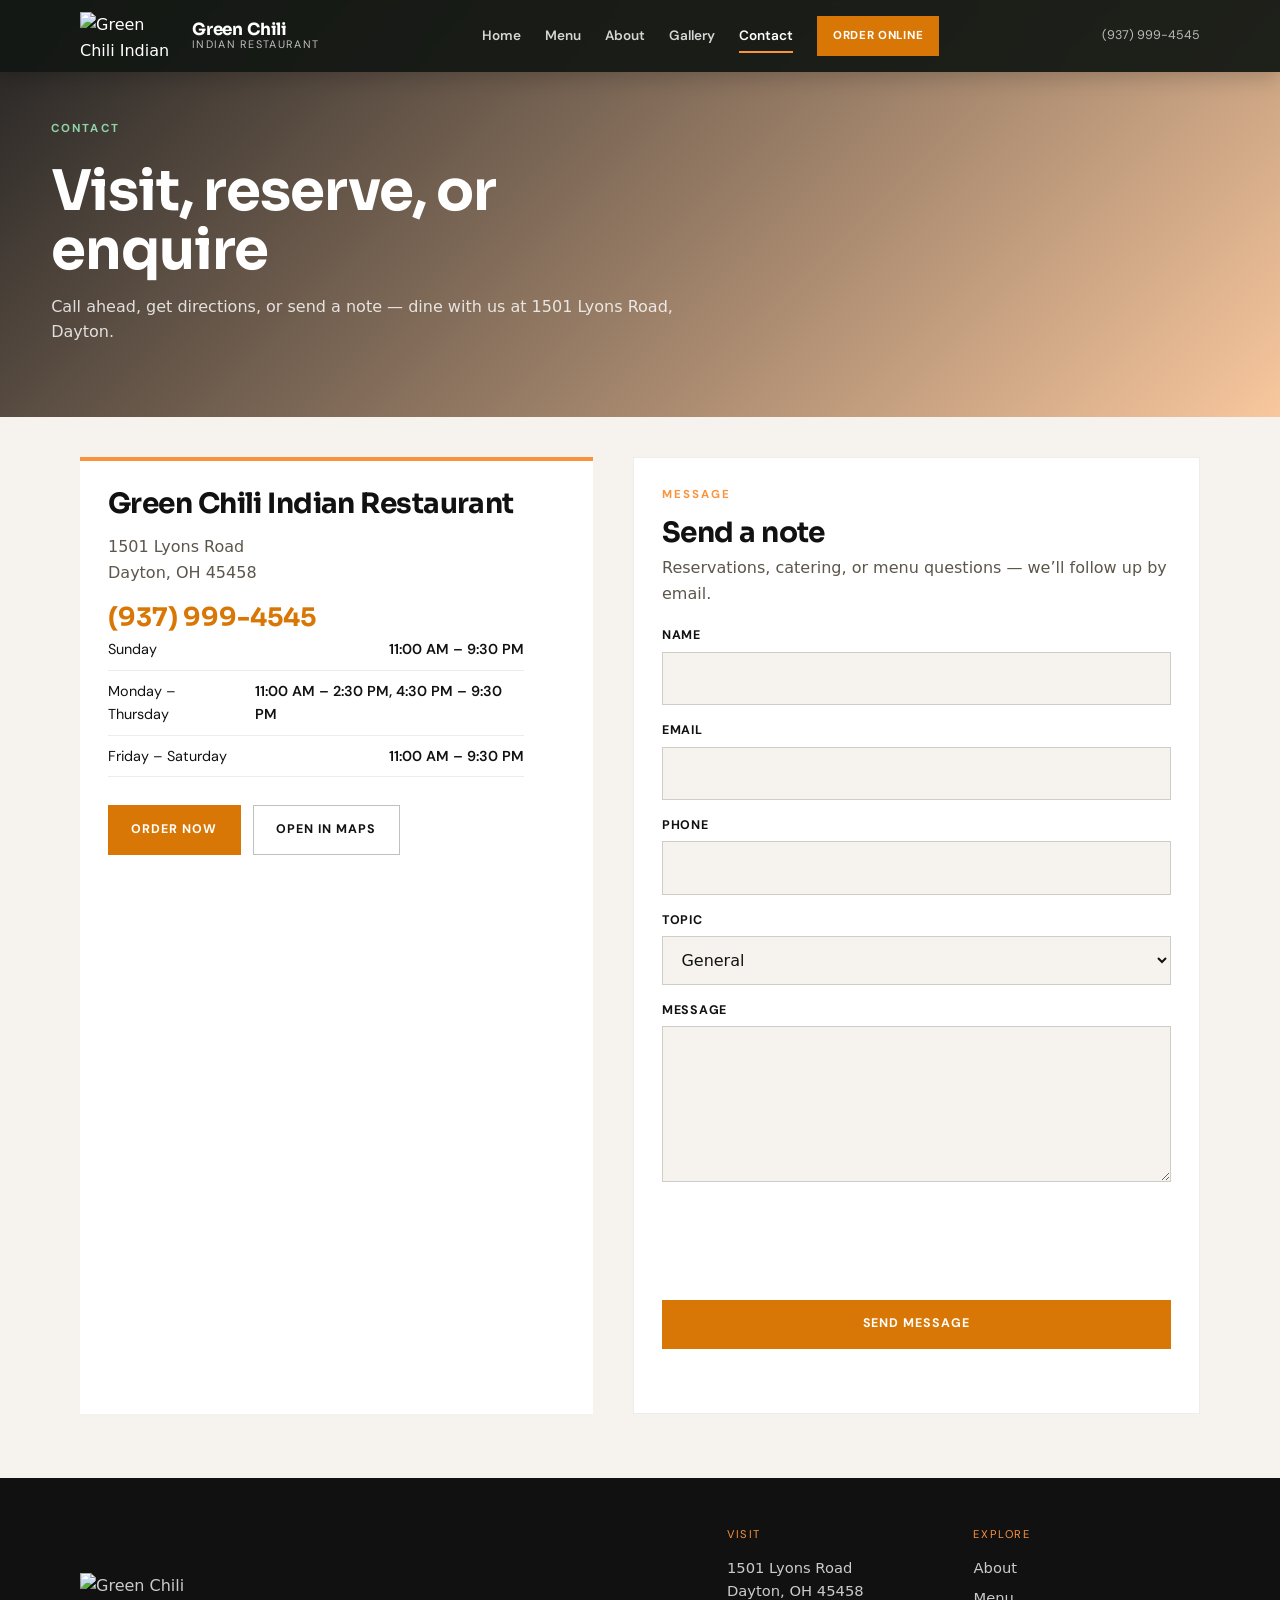
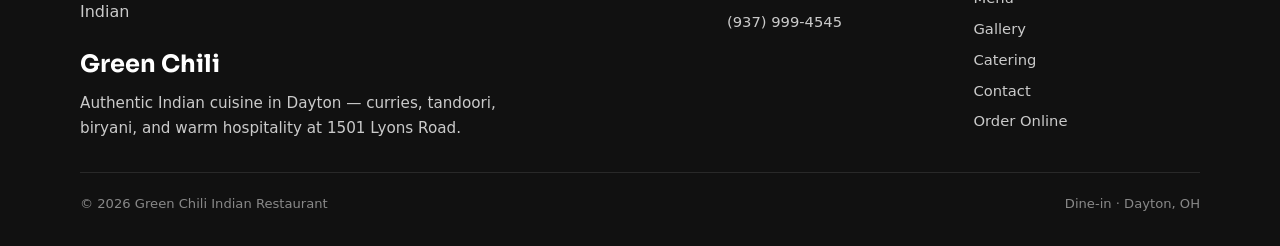
==== contact.html @ 71cc0f35 "Agent V2 website edit" ====
<!DOCTYPE html>

<html lang="en">
<head>
<meta charset="utf-8"/>
<meta content="width=device-width, initial-scale=1" name="viewport"/>
<meta content="#d97706" name="theme-color"/>
<title>Contact Green Chili Indian Restaurant | Dayton OH</title>
<meta content="Contact Green Chili Indian Restaurant at 1501 Lyons Road, Dayton, OH 45458. Call (937) 999-4545 for reservations, catering, or dining questions." name="description"/>
<meta content="Green Chili contact, Indian restaurant Dayton phone, 1501 Lyons Road" name="keywords"/>
<meta content="noindex, nofollow" name="robots"/>
<meta content="Green Chili Indian Restaurant" name="author"/>
<meta content="website" property="og:type"/>
<meta content="Green Chili Indian Restaurant" property="og:site_name"/>
<meta content="Contact Green Chili Indian Restaurant — Dayton OH" property="og:title"/>
<meta content="Contact Green Chili Indian Restaurant at 1501 Lyons Road, Dayton, OH 45458. Call (937) 999-4545." property="og:description"/>
<meta content="https://quseprdus1.blob.core.windows.net/kora-business-images/user-media/96560c14-e994-45fe-b22a-5d16572c7730/de8c94d8-887e-4625-825f-ec262dbc28df/1786115874_c17uhi.jpg" property="og:image"/>
<meta content="summary_large_image" name="twitter:card"/>
<meta content="Contact Green Chili Indian Restaurant — Dayton OH" name="twitter:title"/>
<meta content="Contact Green Chili Indian Restaurant at 1501 Lyons Road, Dayton, OH 45458. Call (937) 999-4545." name="twitter:description"/>
<!-- KORA_GOOGLE_FONTS_START -->
<link rel="preconnect" href="https://fonts.googleapis.com">
<link rel="preconnect" href="https://fonts.gstatic.com" crossorigin>
<link rel="preload" as="style" href="https://fonts.googleapis.com/css2?family=Sora:wght@400;600;700&amp;family=DM+Sans:wght@400;600;700&amp;display=swap" onload="this.onload=null;this.rel='stylesheet'">
<noscript><link rel="stylesheet" href="https://fonts.googleapis.com/css2?family=Sora:wght@400;600;700&amp;family=DM+Sans:wght@400;600;700&amp;display=swap"></noscript>
<!-- KORA_GOOGLE_FONTS_END -->
<link href="assets/styles.css" rel="stylesheet">
<link href="assets/site.css?v=21" rel="stylesheet"/>
<script type="application/ld+json">{
  "@context": "https://schema.org",
  "@type": "Restaurant",
  "name": "Green Chili Indian Restaurant",
  "image": "https://quseprdus1.blob.core.windows.net/kora-business-images/user-media/96560c14-e994-45fe-b22a-5d16572c7730/de8c94d8-887e-4625-825f-ec262dbc28df/1786115874_c17uhi.jpg",
  "telephone": "+19379994545",
  "servesCuisine": [
    "Indian"
  ],
  "priceRange": "$$",
  "address": {
    "@type": "PostalAddress",
    "streetAddress": "1501 Lyons Road",
    "addressLocality": "Dayton",
    "addressRegion": "OH",
    "postalCode": "45458",
    "addressCountry": "US"
  }
}</script>

</link></link></link><!-- KORA_FAVICON_START -->
<link href="https://quseprdus1.blob.core.windows.net/kora-business-images/user-media/96560c14-e994-45fe-b22a-5d16572c7730/de8c94d8-887e-4625-825f-ec262dbc28df/1786115822_4jauw4.png" rel="icon" type="image/png"/>
<link href="https://quseprdus1.blob.core.windows.net/kora-business-images/user-media/96560c14-e994-45fe-b22a-5d16572c7730/de8c94d8-887e-4625-825f-ec262dbc28df/1786115822_4jauw4.png" rel="apple-touch-icon"/>
<!-- KORA_FAVICON_END -->
</head>
<body data-page="contact">
<a class="sr-only" href="#main">Skip to content</a>
<header class="site-header" data-header=""></header>
<div class="mobile-nav" data-mobile-nav=""></div>
<main id="main">
<section class="page-intro page-intro--contact">
<div class="page-intro-inner">
<p class="kicker">Contact</p>
<h1>Visit, reserve, or enquire</h1>
<p>Call ahead, get directions, or send a note — dine with us at 1501 Lyons Road, Dayton.</p>
</div>
</section>
<section class="contact-split">
<aside class="contact-aside reveal">
<h2>Green Chili Indian Restaurant</h2>
<address>
        1501 Lyons Road<br/>
        Dayton, OH 45458
      </address>
<a class="visit-phone" href="tel:9379994545">(937) 999-4545</a>
<ul class="hours-stack">
<li><span>Sunday</span><span>11:00 AM – 9:30 PM</span></li>
<li><span>Monday – Thursday</span><span>11:00 AM – 2:30 PM, 4:30 PM – 9:30 PM</span></li>
<li><span>Friday – Saturday</span><span>11:00 AM – 9:30 PM</span></li>
</ul>
<div class="visit-actions">
<a class="btn btn-primary" data-order-regular="" href="https://greenchilidayton.cloveronline.com" rel="noopener noreferrer" target="_blank">Order Now</a>
<a class="btn btn-outline-dark" href="https://maps.app.goo.gl/GBnJEeNAktCb8hV2A" rel="noopener noreferrer" target="_blank">Open in Maps</a>
</div>
<iframe allowfullscreen="" class="map-embed" loading="lazy" referrerpolicy="strict-origin-when-cross-origin" src="https://www.google.com/maps/embed?pb=!1m18!1m12!1m3!1d3070.937099236349!2d-84.20095382355217!3d39.62633290336543!2m3!1f0!2f0!3f0!3m2!1i1024!2i768!4f13.1!3m3!1m2!1s0x884089dde3efa853%3A0x71d51dc581ad94d3!2sGreen%20Chili%20Indian%20Restaurant!5e0!3m2!1sen!2sin!4v1786112354977!5m2!1sen!2sin" title="Map to Green Chili Indian Restaurant"></iframe>
</aside>
<div class="contact-form-panel reveal" id="reservations">
<p class="kicker">Message</p>
<h2>Send a note</h2>
<p class="contact-form-lead">Reservations, catering, or menu questions — we’ll follow up by email.</p>
<form class="contact-form" data-contact-form="" id="contact-form" novalidate="">
<div>
<label for="name">Name</label>
<input autocomplete="name" id="name" name="name" required="" type="text"/>
</div>
<div>
<label for="email">Email</label>
<input autocomplete="email" id="email" name="email" required="" type="email"/>
</div>
<div>
<label for="phone">Phone</label>
<input autocomplete="tel" id="phone" name="phone" type="tel"/>
</div>
<div>
<label for="topic">Topic</label>
<select id="topic" name="topic">
<option>General</option>
<option>Reservations</option>
<option>Catering</option>
<option>Feedback</option>
</select>
</div>
<div>
<label for="message">Message</label>
<textarea id="message" name="message" required="" rows="5"></textarea>
</div>
<div class="g-recaptcha"></div>
<button class="btn btn-primary" type="submit">Send Message</button>
<p aria-live="polite" class="form-status" data-form-status="" role="status"></p>
</form>
</div>
</section>
</main>
<footer class="site-footer" data-footer=""></footer>
<script defer="" src="js/includes.js"></script>
<script defer="" src="js/main.js?v=20"></script>
<!-- KORA_BRANDING_FOOTER_SCRIPT_START -->
<script>
(function () {
  var koraUrl = "https://askkora.ai";
  var muted = "#64748b";
  var blue = "#1E88E5";
  var purple = "#7B1FA2";
  var startMarker = 'KORA_' + 'BRANDING_FOOTER_START';
  var endMarker = 'KORA_' + 'BRANDING_FOOTER_END';
  var selector = '[data-kora-branding-footer="true"], .kora-powered-by';

  function removeExisting() {
    document.querySelectorAll(selector).forEach(function (node) {
      if (node && node.parentNode) node.parentNode.removeChild(node);
    });
    var walker = document.createTreeWalker(document.documentElement, NodeFilter.SHOW_COMMENT);
    var comments = [];
    while (walker.nextNode()) {
      if (walker.currentNode.nodeValue.indexOf(startMarker) !== -1 || walker.currentNode.nodeValue.indexOf(endMarker) !== -1) {
        comments.push(walker.currentNode);
      }
    }
    comments.forEach(function (node) {
      if (node && node.parentNode) node.parentNode.removeChild(node);
    });
  }

  function buildBranding() {
    var wrapper = document.createElement('div');
    wrapper.className = 'kora-powered-by';
    wrapper.setAttribute('data-kora-branding-footer', 'true');
    wrapper.style.cssText = 'display:flex;justify-content:flex-end;align-items:center;gap:0.35rem;padding:0.75rem 1rem;font-size:0.75rem;';
    wrapper.innerHTML = '<span style="color:' + muted + '">Powered by</span>' +
      '<a href="' + koraUrl + '" target="_blank" rel="noopener noreferrer" style="text-decoration:none;font-weight:600;background:linear-gradient(135deg,' + blue + ',' + purple + ');-webkit-background-clip:text;background-clip:text;-webkit-text-fill-color:transparent">Kora</a>';
    return wrapper;
  }

  function targetFooter(allowFallback) {
    var footer = document.querySelector('footer');
    if (footer) return footer;
    if (!allowFallback) return null;
    return document.getElementById('site-footer') || document.body;
  }

  function placeBranding(allowFallback) {
    var target = targetFooter(allowFallback);
    if (!target) return false;
    removeExisting();
    target.appendChild(document.createComment(' ' + startMarker + ' '));
    target.appendChild(buildBranding());
    target.appendChild(document.createComment(' ' + endMarker + ' '));
    return target.tagName && target.tagName.toLowerCase() === 'footer';
  }

  function start() {
    if (placeBranding(false)) return;
    var observer = new MutationObserver(function () {
      if (placeBranding(false)) observer.disconnect();
    });
    observer.observe(document.documentElement, { childList: true, subtree: true });
    window.setTimeout(function () { observer.disconnect(); placeBranding(true); }, 3000);
  }

  if (document.readyState === 'loading') {
    document.addEventListener('DOMContentLoaded', start);
  } else {
    start();
  }
}());
</script>
<!-- KORA_BRANDING_FOOTER_SCRIPT_END -->
</body>
</html>
---- assets/styles.css ----
/*! tailwindcss v4.2.1 | MIT License | https://tailwindcss.com */
@layer properties{@supports (((-webkit-hyphens:none)) and (not (margin-trim:inline))) or ((-moz-orient:inline) and (not (color:rgb(from red r g b)))){*,:before,:after,::backdrop{--tw-rotate-x:initial;--tw-rotate-y:initial;--tw-rotate-z:initial;--tw-skew-x:initial;--tw-skew-y:initial;--tw-shadow:0 0 #0000;--tw-shadow-color:initial;--tw-shadow-alpha:100%;--tw-inset-shadow:0 0 #0000;--tw-inset-shadow-color:initial;--tw-inset-shadow-alpha:100%;--tw-ring-color:initial;--tw-ring-shadow:0 0 #0000;--tw-inset-ring-color:initial;--tw-inset-ring-shadow:0 0 #0000;--tw-ring-inset:initial;--tw-ring-offset-width:0px;--tw-ring-offset-color:#fff;--tw-ring-offset-shadow:0 0 #0000}}}@layer theme{:root,:host{--font-sans:ui-sans-serif, system-ui, sans-serif, "Apple Color Emoji", "Segoe UI Emoji", "Segoe UI Symbol", "Noto Color Emoji";--font-mono:ui-monospace, SFMono-Regular, Menlo, Monaco, Consolas, "Liberation Mono", "Courier New", monospace;--spacing:.25rem;--default-font-family:var(--font-sans);--default-mono-font-family:var(--font-mono);--color-brand-primary:#d97706;--color-brand-primary-dark:#b45309;--color-brand-secondary:#f6f3ee;--color-brand-accent:#fb923c;--color-brand-dark:#111;--color-brand-ink:#111;--color-brand-muted:#5c564c;--font-brand:"Sora", system-ui, sans-serif;--font-body:"Roboto", system-ui, sans-serif;--font-nav:"DM Sans", system-ui, sans-serif}}@layer base{*,:after,:before,::backdrop{box-sizing:border-box;border:0 solid;margin:0;padding:0}::file-selector-button{box-sizing:border-box;border:0 solid;margin:0;padding:0}html,:host{-webkit-text-size-adjust:100%;tab-size:4;line-height:1.5;font-family:var(--default-font-family,ui-sans-serif, system-ui, sans-serif, "Apple Color Emoji", "Segoe UI Emoji", "Segoe UI Symbol", "Noto Color Emoji");font-feature-settings:var(--default-font-feature-settings,normal);font-variation-settings:var(--default-font-variation-settings,normal);-webkit-tap-highlight-color:transparent}hr{height:0;color:inherit;border-top-width:1px}abbr:where([title]){-webkit-text-decoration:underline dotted;text-decoration:underline dotted}h1,h2,h3,h4,h5,h6{font-size:inherit;font-weight:inherit}a{color:inherit;-webkit-text-decoration:inherit;-webkit-text-decoration:inherit;-webkit-text-decoration:inherit;text-decoration:inherit}b,strong{font-weight:bolder}code,kbd,samp,pre{font-family:var(--default-mono-font-family,ui-monospace, SFMono-Regular, Menlo, Monaco, Consolas, "Liberation Mono", "Courier New", monospace);font-feature-settings:var(--default-mono-font-feature-settings,normal);font-variation-settings:var(--default-mono-font-variation-settings,normal);font-size:1em}small{font-size:80%}sub,sup{vertical-align:baseline;font-size:75%;line-height:0;position:relative}sub{bottom:-.25em}sup{top:-.5em}table{text-indent:0;border-color:inherit;border-collapse:collapse}:-moz-focusring{outline:auto}progress{vertical-align:baseline}summary{display:list-item}ol,ul,menu{list-style:none}img,svg,video,canvas,audio,iframe,embed,object{vertical-align:middle;display:block}img,video{max-width:100%;height:auto}button,input,select,optgroup,textarea{font:inherit;font-feature-settings:inherit;font-variation-settings:inherit;letter-spacing:inherit;color:inherit;opacity:1;background-color:#0000;border-radius:0}::file-selector-button{font:inherit;font-feature-settings:inherit;font-variation-settings:inherit;letter-spacing:inherit;color:inherit;opacity:1;background-color:#0000;border-radius:0}:where(select:is([multiple],[size])) optgroup{font-weight:bolder}:where(select:is([multiple],[size])) optgroup option{padding-inline-start:20px}::file-selector-button{margin-inline-end:4px}::placeholder{opacity:1}@supports (not ((-webkit-appearance:-apple-pay-button))) or (contain-intrinsic-size:1px){::placeholder{color:currentColor}@supports (color:color-mix(in lab, red, red)){::placeholder{color:color-mix(in oklab, currentcolor 50%, transparent)}}}textarea{resize:vertical}::-webkit-search-decoration{-webkit-appearance:none}::-webkit-date-and-time-value{min-height:1lh;text-align:inherit}::-webkit-datetime-edit{display:inline-flex}::-webkit-datetime-edit-fields-wrapper{padding:0}::-webkit-datetime-edit{padding-block:0}::-webkit-datetime-edit-year-field{padding-block:0}::-webkit-datetime-edit-month-field{padding-block:0}::-webkit-datetime-edit-day-field{padding-block:0}::-webkit-datetime-edit-hour-field{padding-block:0}::-webkit-datetime-edit-minute-field{padding-block:0}::-webkit-datetime-edit-second-field{padding-block:0}::-webkit-datetime-edit-millisecond-field{padding-block:0}::-webkit-datetime-edit-meridiem-field{padding-block:0}::-webkit-calendar-picker-indicator{line-height:1}:-moz-ui-invalid{box-shadow:none}button,input:where([type=button],[type=reset],[type=submit]){appearance:button}::file-selector-button{appearance:button}::-webkit-inner-spin-button{height:auto}::-webkit-outer-spin-button{height:auto}[hidden]:where(:not([hidden=until-found])){display:none!important}:root{--header-h:72px;--site-chrome-h:72px;--ease:cubic-bezier(.22, 1, .36, 1);--color-brand-primary:#d97706;--color-brand-primary-dark:#b45309;--color-brand-primary-foreground:#fff;--color-brand-secondary:#f6f3ee;--color-brand-secondary-foreground:#111;--color-brand-accent:#fb923c;--color-brand-accent-foreground:#111;--color-brand-dark:#111;--color-brand-ink:#111;--color-brand-muted:#5c564c;--color-brand-soft:#f6f3ee;--color-brand-border:#d9770647;--font-brand:"Sora", system-ui, sans-serif;--font-heading:"Sora", system-ui, sans-serif;--font-body:"Roboto", system-ui, sans-serif;--font-nav:"DM Sans", system-ui, sans-serif}html{scroll-behavior:smooth}body{font-family:var(--font-body);color:var(--color-brand-ink);background:var(--color-brand-secondary);-webkit-font-smoothing:antialiased;line-height:1.6}h1,h2,h3,h4,h5,h6{font-family:var(--font-brand)}}@layer components;@layer utilities{.sr-only{clip-path:inset(50%);white-space:nowrap;border-width:0;width:1px;height:1px;margin:-1px;padding:0;position:absolute;overflow:hidden}.sticky{position:sticky}.start{inset-inline-start:var(--spacing)}.end{inset-inline-end:var(--spacing)}.block{display:block}.hidden{display:none}.table{display:table}.transform{transform:var(--tw-rotate-x,) var(--tw-rotate-y,) var(--tw-rotate-z,) var(--tw-skew-x,) var(--tw-skew-y,)}.resize{resize:both}.shadow{--tw-shadow:0 1px 3px 0 var(--tw-shadow-color,#0000001a), 0 1px 2px -1px var(--tw-shadow-color,#0000001a);box-shadow:var(--tw-inset-shadow), var(--tw-inset-ring-shadow), var(--tw-ring-offset-shadow), var(--tw-ring-shadow), var(--tw-shadow)}}@property --tw-rotate-x{syntax:"*";inherits:false}@property --tw-rotate-y{syntax:"*";inherits:false}@property --tw-rotate-z{syntax:"*";inherits:false}@property --tw-skew-x{syntax:"*";inherits:false}@property --tw-skew-y{syntax:"*";inherits:false}@property --tw-shadow{syntax:"*";inherits:false;initial-value:0 0 #0000}@property --tw-shadow-color{syntax:"*";inherits:false}@property --tw-shadow-alpha{syntax:"<percentage>";inherits:false;initial-value:100%}@property --tw-inset-shadow{syntax:"*";inherits:false;initial-value:0 0 #0000}@property --tw-inset-shadow-color{syntax:"*";inherits:false}@property --tw-inset-shadow-alpha{syntax:"<percentage>";inherits:false;initial-value:100%}@property --tw-ring-color{syntax:"*";inherits:false}@property --tw-ring-shadow{syntax:"*";inherits:false;initial-value:0 0 #0000}@property --tw-inset-ring-color{syntax:"*";inherits:false}@property --tw-inset-ring-shadow{syntax:"*";inherits:false;initial-value:0 0 #0000}@property --tw-ring-inset{syntax:"*";inherits:false}@property --tw-ring-offset-width{syntax:"<length>";inherits:false;initial-value:0}@property --tw-ring-offset-color{syntax:"*";inherits:false;initial-value:#fff}@property --tw-ring-offset-shadow{syntax:"*";inherits:false;initial-value:0 0 #0000}
---- assets/site.css ----
/* Green Chili Indian — unique layout (not Casa Villa). */
:root {
  --color-brand-primary: #d97706;
  --color-brand-primary-dark: #b45309;
  --color-brand-primary-foreground: #ffffff;
  --color-brand-secondary: #f6f3ee;
  --color-brand-secondary-foreground: #111111;
  --color-brand-accent: #fb923c;
  --color-brand-accent-foreground: #111111;
  --color-brand-dark: #111111;
  --color-brand-ink: #111111;
  --color-brand-muted: #5c564c;
  --color-brand-border: rgba(217, 119, 6, 0.28);
  --color-brand-overlay: rgba(17, 17, 17, 0.55);
  --font-brand: "Sora", system-ui, sans-serif;
  --font-heading: "Sora", system-ui, sans-serif;
  --font-nav: "DM Sans", system-ui, sans-serif;
  --font-body: "Roboto", system-ui, sans-serif;
  --shadow-soft: 0 20px 60px rgba(20, 24, 20, 0.12);
  --radius: 0;
  --header-h: 72px;
  --site-chrome-h: 72px;
  --ease: cubic-bezier(0.22, 1, 0.36, 1);
  --pad: clamp(1.25rem, 4vw, 3.5rem);
  --max: 1120px;
}

*,
*::before,
*::after {
  box-sizing: border-box;
  margin: 0;
  padding: 0;
}

html {
  scroll-behavior: smooth;
  /* clip (not hidden) — hidden creates a scroll container and breaks position:sticky */
  overflow-x: clip;
}

body {
  font-family: var(--font-body);
  color: var(--color-brand-ink);
  background: var(--color-brand-secondary);
  line-height: 1.6;
  overflow-x: clip;
  -webkit-font-smoothing: antialiased;
  max-width: 100%;
}

body.nav-open {
  overflow: hidden;
}

img {
  max-width: 100%;
  display: block;
}

a {
  color: inherit;
  text-decoration: none;
}

button {
  font: inherit;
  cursor: pointer;
  border: 0;
  background: none;
}

ul {
  list-style: none;
}

address {
  font-style: normal;
}

.sr-only {
  position: absolute;
  width: 1px;
  height: 1px;
  padding: 0;
  margin: -1px;
  overflow: hidden;
  clip: rect(0, 0, 0, 0);
  border: 0;
}

.kicker {
  font-family: var(--font-nav);
  font-size: 0.72rem;
  font-weight: 700;
  letter-spacing: 0.18em;
  text-transform: uppercase;
  color: var(--color-brand-accent);
  margin-bottom: 0.85rem;
}

h1, h2, h3 {
  font-family: var(--font-brand);
  font-weight: 700;
  line-height: 1.05;
  letter-spacing: -0.02em;
}

/* Buttons */
.btn {
  display: inline-flex;
  align-items: center;
  justify-content: center;
  gap: 0.4rem;
  min-height: 48px;
  padding: 0.85rem 1.4rem;
  font-family: var(--font-nav);
  font-size: 0.78rem;
  font-weight: 700;
  letter-spacing: 0.08em;
  text-transform: uppercase;
  border: 1.5px solid transparent;
  transition: transform .25s var(--ease), background .25s, color .25s, border-color .25s;
}

.btn:hover {
  transform: translateY(-1px);
}

.btn-sm {
  min-height: 40px;
  padding: 0.55rem 1rem;
  font-size: 0.7rem;
}

.btn-primary {
  background: var(--color-brand-primary);
  color: #fff;
  border-color: var(--color-brand-primary);
}

.btn-primary:hover {
  background: var(--color-brand-primary-dark);
  border-color: var(--color-brand-primary-dark);
}

.btn-ghost {
  background: transparent;
  color: #fff;
  border-color: rgba(255, 255, 255, 0.65);
}

.btn-ghost:hover {
  background: #fff;
  color: var(--color-brand-dark);
  border-color: #fff;
}

.btn-outline-dark {
  background: transparent;
  color: var(--color-brand-ink);
  border-color: rgba(26, 33, 28, 0.28);
}

.btn-outline-dark:hover {
  border-color: var(--color-brand-accent);
  color: var(--color-brand-accent);
}

.text-link {
  display: inline-flex;
  align-items: center;
  gap: 0.45rem;
  font-family: var(--font-nav);
  font-weight: 600;
  font-size: 0.92rem;
  color: var(--color-brand-primary);
  border-bottom: 1px solid currentColor;
  padding-bottom: 0.15rem;
  transition: color .25s, gap .25s var(--ease);
}

.text-link:hover {
  color: var(--color-brand-accent);
  gap: 0.7rem;
}

/* Header — transparent over hero, no topbar */
.site-header {
  position: fixed;
  inset: 0 0 auto;
  z-index: 80;
  height: var(--header-h);
  display: flex;
  align-items: center;
  background: transparent;
  transition: background .35s var(--ease), box-shadow .35s, backdrop-filter .35s;
}

.site-header.is-scrolled,
body:not([data-page="home"]) .site-header {
  background: rgba(20, 24, 20, 0.94);
  backdrop-filter: blur(12px);
  box-shadow: 0 6px 20px rgba(0, 0, 0, 0.18);
}

.nav-shell {
  width: min(var(--max), calc(100% - 2 * var(--pad)));
  margin-inline: auto;
  display: flex;
  align-items: center;
  justify-content: space-between;
  gap: 1rem;
}

.brand {
  display: flex;
  align-items: center;
  gap: 0.75rem;
  color: #fff;
}

.brand img {
  height: 48px;
  width: auto;
  object-fit: contain;
}

.brand-text {
  display: flex;
  flex-direction: column;
  line-height: 1.1;
}

.brand-text strong {
  font-family: var(--font-brand);
  font-size: 1.05rem;
  font-weight: 700;
  letter-spacing: -0.01em;
}

.brand-text span {
  font-family: var(--font-nav);
  font-size: 0.68rem;
  letter-spacing: 0.12em;
  text-transform: uppercase;
  color: rgba(255, 255, 255, 0.72);
}

.nav-links {
  display: none;
  align-items: center;
  gap: 1.5rem;
  font-family: var(--font-nav);
  font-size: 0.85rem;
  font-weight: 600;
}

.nav-links a {
  color: rgba(255, 255, 255, 0.82);
  position: relative;
  transition: color .25s;
}

.nav-links a:hover,
.nav-links a[aria-current="page"] {
  color: #fff;
}

.nav-links a[aria-current="page"]::after {
  content: "";
  position: absolute;
  left: 0;
  right: 0;
  bottom: -6px;
  height: 2px;
  background: var(--color-brand-accent);
}

.nav-cta {
  background: var(--color-brand-primary) !important;
  color: #fff !important;
  padding: 0.65rem 1rem;
  letter-spacing: 0.06em;
  text-transform: uppercase;
  font-size: 0.72rem !important;
  font-weight: 700 !important;
}

.nav-cta:hover {
  background: var(--color-brand-primary-dark) !important;
}

.nav-toggle {
  width: 44px;
  height: 44px;
  display: grid;
  place-items: center;
  color: #fff;
  border: 1px solid rgba(255, 255, 255, 0.35);
}

.nav-toggle svg {
  width: 22px;
  height: 22px;
}

.nav-meta {
  display: none;
  color: rgba(255, 255, 255, 0.7);
  font-family: var(--font-nav);
  font-size: 0.78rem;
}

.nav-meta a:hover {
  color: #fff;
}

@media (min-width: 900px) {
  .nav-links {
    display: flex;
  }

  .nav-toggle {
    display: none;
  }

  .nav-meta {
    display: block;
  }
}

/* Mobile drawer — slides from right */
.mobile-nav {
  position: fixed;
  top: var(--header-h);
  right: 0;
  bottom: 0;
  width: min(320px, 88vw);
  z-index: 70;
  background: var(--color-brand-dark);
  color: #fff;
  padding: 2rem 1.5rem;
  display: flex;
  flex-direction: column;
  gap: 1.15rem;
  font-family: var(--font-nav);
  font-size: 1.15rem;
  font-weight: 600;
  transform: translateX(105%);
  transition: transform .4s var(--ease), box-shadow .4s var(--ease);
  /* Shadow only when open — otherwise it peeks from the right edge */
  box-shadow: none;
  pointer-events: none;
}

.mobile-nav.is-open {
  transform: translateX(0);
  box-shadow: -20px 0 50px rgba(0, 0, 0, 0.35);
  pointer-events: auto;
}

.mobile-nav a {
  border-bottom: 1px solid rgba(255, 255, 255, 0.08);
  padding-bottom: 0.85rem;
}

.mobile-nav a:hover {
  color: var(--color-brand-primary);
}

/* Hero — left-aligned brand-first composition */
.hero {
  position: relative;
  min-height: 100svh;
  display: flex;
  align-items: flex-end;
  color: #fff;
  overflow: hidden;
}

.hero-media {
  position: absolute;
  inset: 0;
}

.hero-media img,
.hero-media video {
  width: 100%;
  height: 100%;
  object-fit: cover;
}

.hero-media video {
  position: absolute;
  inset: 0;
  z-index: 1;
}

.hero-media img {
  animation: hero-zoom 18s ease-in-out infinite alternate;
}

.hero-media:has(video[src]) img,
.hero-media:has(source[src]) img {
  /* poster fallback under video */
  z-index: 0;
}

@keyframes hero-zoom {
  from { transform: scale(1); }
  to { transform: scale(1.06); }
}

.hero-veil {
  position: absolute;
  inset: 0;
  z-index: 2;
  background:
    linear-gradient(90deg, rgba(17, 17, 17, 0.82) 0%, rgba(17, 17, 17, 0.45) 48%, rgba(17, 17, 17, 0.2) 100%),
    linear-gradient(0deg, rgba(17, 17, 17, 0.75) 0%, transparent 45%);
}

.hero-frame {
  position: relative;
  z-index: 3;
  width: min(var(--max), calc(100% - 2 * var(--pad)));
  margin: 0 auto;
  padding: calc(var(--header-h) + 2rem) 0 3.5rem;
  max-width: 38rem;
  margin-left: max(var(--pad), calc((100% - var(--max)) / 2));
  animation: hero-rise 0.9s var(--ease) both;
}

@keyframes hero-rise {
  from { opacity: 0; transform: translateY(28px); }
  to { opacity: 1; transform: translateY(0); }
}

.hero-locale {
  font-family: var(--font-nav);
  font-size: 0.72rem;
  font-weight: 700;
  letter-spacing: 0.2em;
  text-transform: uppercase;
  color: var(--color-brand-accent);
  margin-bottom: 1rem;
}

.hero-brand {
  font-size: clamp(3.2rem, 10vw, 6.2rem);
  font-weight: 800;
  line-height: 0.92;
  text-transform: uppercase;
}

.hero-sub {
  margin-top: 0.35rem;
  font-family: var(--font-nav);
  font-size: clamp(1rem, 2.4vw, 1.25rem);
  font-weight: 600;
  letter-spacing: 0.16em;
  text-transform: uppercase;
  color: rgba(255, 255, 255, 0.78);
}

.hero-line {
  margin-top: 1.25rem;
  max-width: 28rem;
  font-size: 1.05rem;
  color: rgba(255, 255, 255, 0.86);
}

.hero-actions {
  display: flex;
  flex-wrap: wrap;
  gap: 0.75rem;
  margin-top: 1.75rem;
}

/* Popular marquee */
.popular {
  background: var(--color-brand-dark);
  color: #fff;
  border-block: 3px solid var(--color-brand-accent);
  overflow: hidden;
}

.popular-track {
  display: flex;
  gap: 0;
  width: max-content;
  animation: marquee 32s linear infinite;
}

.popular-track:hover {
  animation-play-state: paused;
}

@keyframes marquee {
  from { transform: translateX(0); }
  to { transform: translateX(-50%); }
}

.popular-chip {
  display: flex;
  align-items: baseline;
  gap: 0.75rem;
  padding: 1rem 1.75rem;
  border-right: 1px solid rgba(255, 255, 255, 0.1);
  white-space: nowrap;
}

.popular-chip span {
  font-family: var(--font-nav);
  font-size: 0.65rem;
  font-weight: 700;
  letter-spacing: 0.14em;
  text-transform: uppercase;
  color: var(--color-brand-primary);
}

.popular-chip strong {
  font-family: var(--font-brand);
  font-size: 1.05rem;
  font-weight: 700;
}

.popular-chip em {
  font-style: normal;
  font-family: var(--font-nav);
  font-size: 0.85rem;
  color: rgba(255, 255, 255, 0.55);
}

/* Story — text then cinematic band */
.story {
  display: grid;
  gap: 0;
}

.story-copy {
  width: min(40rem, calc(100% - 2 * var(--pad)));
  margin: 0 auto;
  padding: clamp(3.5rem, 8vw, 6rem) 0 clamp(2rem, 4vw, 3rem);
  text-align: left;
}

.story-copy h2 {
  font-size: clamp(2rem, 4.5vw, 3.25rem);
  margin-bottom: 1.15rem;
}

.story-copy p {
  color: var(--color-brand-muted);
  font-size: 1.05rem;
  margin-bottom: 1.5rem;
}

.story-media {
  min-height: clamp(240px, 42vw, 460px);
  background: center/cover no-repeat url("https://quseprdus1.blob.core.windows.net/kora-business-images/user-media/96560c14-e994-45fe-b22a-5d16572c7730/de8c94d8-887e-4625-825f-ec262dbc28df/1786115710_tumw7s.png");
  position: relative;
}

.story-media::after {
  content: "";
  position: absolute;
  inset: auto 0 0;
  height: 4px;
  background: linear-gradient(90deg, var(--color-brand-primary), var(--color-brand-accent));
}

/* Menu board — numbered rail + item list */
.menu-board {
  padding: clamp(3.5rem, 8vw, 5.5rem) var(--pad);
  background:
    radial-gradient(ellipse at top right, rgba(31, 107, 58, 0.08), transparent 50%),
    var(--color-brand-secondary);
}

.menu-board-head {
  width: min(var(--max), 100%);
  margin: 0 auto 2rem;
}

.menu-board-head h2 {
  font-size: clamp(2rem, 4vw, 3rem);
  margin-bottom: 0.5rem;
}

.menu-board-head p:last-child {
  color: var(--color-brand-muted);
  max-width: 32rem;
}

.menu-sticky {
  position: sticky;
  top: var(--header-h);
  z-index: 35;
  margin: 0 calc(-1 * var(--pad)) 1.75rem;
  padding: 0.65rem var(--pad);
  background: rgba(243, 246, 242, 0.96);
  backdrop-filter: blur(10px);
  -webkit-backdrop-filter: blur(10px);
  border-bottom: 1px solid rgba(26, 33, 28, 0.08);
  max-width: none;
}

.menu-rail {
  width: min(var(--max), 100%);
  margin: 0 auto;
  display: flex;
  gap: 0.5rem;
  overflow-x: auto;
  overflow-y: hidden;
  padding: 0.15rem 0;
  -webkit-overflow-scrolling: touch;
  scrollbar-width: none;
  -ms-overflow-style: none;
}

.menu-rail::-webkit-scrollbar {
  display: none;
  width: 0;
  height: 0;
}

.menu-rail-btn {
  flex: 0 0 auto;
  display: flex;
  flex-direction: column;
  align-items: flex-start;
  gap: 0.25rem;
  padding: 0.85rem 1.1rem;
  background: #fff;
  border: 1px solid rgba(26, 33, 28, 0.1);
  font-family: var(--font-nav);
  text-align: left;
  cursor: pointer;
  transition: border-color .25s, background .25s, color .25s;
}

.menu-rail-btn b {
  font-size: 0.68rem;
  letter-spacing: 0.12em;
  color: var(--color-brand-muted);
}

.menu-rail-btn span {
  font-weight: 700;
  font-size: 0.9rem;
  color: var(--color-brand-ink);
  white-space: nowrap;
}

.menu-rail-btn:hover {
  border-color: rgba(197, 48, 48, 0.45);
  background: #fff;
}

.menu-rail-btn.is-active {
  border-color: var(--color-brand-primary);
  background: var(--color-brand-dark);
}

.menu-rail-btn.is-active b {
  color: var(--color-brand-primary);
}

.menu-rail-btn.is-active span {
  color: #fff;
}

.menu-panel-wrap {
  width: min(var(--max), 100%);
  margin: 0 auto;
  display: grid;
  gap: 1.5rem;
  background: #fff;
  border: 1px solid rgba(26, 33, 28, 0.08);
  padding: clamp(1.25rem, 3vw, 2rem);
  scroll-margin-top: calc(var(--header-h) + 6.5rem);
}

@media (min-width: 800px) {
  .menu-panel-wrap {
    grid-template-columns: 220px 1fr;
    gap: 2rem;
  }
}

.menu-panel-meta {
  display: flex;
  flex-direction: column;
  gap: 0.75rem;
  padding-bottom: 1rem;
  border-bottom: 1px solid rgba(26, 33, 28, 0.08);
}

@media (min-width: 800px) {
  .menu-panel-meta {
    border-bottom: 0;
    border-right: 1px solid rgba(26, 33, 28, 0.08);
    padding: 0 1.5rem 0 0;
  }
}

.menu-panel-num {
  font-family: var(--font-brand);
  font-size: 3rem;
  font-weight: 800;
  line-height: 1;
  color: var(--color-brand-accent);
  opacity: 0.85;
}

.menu-panel-meta h3 {
  font-size: 1.55rem;
}

.menu-item-list {
  display: grid;
  gap: 0;
}

.menu-row {
  display: grid;
  grid-template-columns: 1fr auto;
  gap: 0.35rem 1rem;
  padding: 1rem 0;
  border-bottom: 1px solid rgba(26, 33, 28, 0.08);
  animation: row-in .45s var(--ease) both;
}

@keyframes row-in {
  from { opacity: 0; transform: translateY(8px); }
  to { opacity: 1; transform: translateY(0); }
}

.menu-row h4 {
  font-family: var(--font-brand);
  font-size: 1.15rem;
  font-weight: 700;
}

.menu-row .price {
  font-family: var(--font-nav);
  font-weight: 700;
  color: var(--color-brand-primary);
  white-space: nowrap;
}

.menu-row p {
  grid-column: 1 / -1;
  font-size: 0.92rem;
  color: var(--color-brand-muted);
}

.menu-board-foot {
  width: min(var(--max), 100%);
  margin: 1.75rem auto 0;
}

/* Visit section */
.visit {
  background: #fff;
}

.visit-grid {
  display: grid;
}

@media (min-width: 900px) {
  .visit-grid {
    grid-template-columns: 1fr 1.05fr;
    min-height: 560px;
  }
}

.visit-copy {
  padding: clamp(3rem, 7vw, 5rem) var(--pad);
  display: flex;
  flex-direction: column;
  justify-content: center;
  border-left: 4px solid var(--color-brand-accent);
}

.visit-copy h2 {
  font-size: clamp(2rem, 4vw, 2.85rem);
  margin-bottom: 1.25rem;
}

.visit-copy address {
  color: var(--color-brand-muted);
  margin-bottom: 0.75rem;
}

.visit-phone {
  font-family: var(--font-brand);
  font-size: 1.6rem;
  font-weight: 700;
  color: var(--color-brand-primary);
  margin-bottom: 1.5rem;
}

.hours-stack {
  display: grid;
  gap: 0.55rem;
  margin-bottom: 1.75rem;
  max-width: 26rem;
}

.hours-stack li {
  display: flex;
  justify-content: space-between;
  gap: 1rem;
  font-family: var(--font-nav);
  font-size: 0.9rem;
  padding-bottom: 0.55rem;
  border-bottom: 1px solid rgba(26, 33, 28, 0.08);
}

.hours-stack li span:last-child {
  font-weight: 600;
  color: var(--color-brand-ink);
}

.visit-actions {
  display: flex;
  flex-wrap: wrap;
  gap: 0.75rem;
}

.visit-visual {
  min-height: 280px;
  background: center/cover no-repeat url("https://quseprdus1.blob.core.windows.net/kora-business-images/user-media/96560c14-e994-45fe-b22a-5d16572c7730/de8c94d8-887e-4625-825f-ec262dbc28df/1786115899_7nvduq.jpg");
}

/* Mosaic gallery — asymmetric, not equal strip */
.mosaic {
  padding: clamp(3.5rem, 8vw, 5.5rem) var(--pad);
  background: var(--color-brand-dark);
  color: #fff;
}

.mosaic-head {
  width: min(var(--max), 100%);
  margin: 0 auto 1.75rem;
}

.mosaic-head .kicker {
  color: #8fd4a8;
}

.mosaic-head h2 {
  font-size: clamp(2rem, 4vw, 2.75rem);
}

.mosaic-grid {
  width: min(var(--max), 100%);
  margin: 0 auto;
  display: grid;
  grid-template-columns: 1.2fr 0.8fr;
  grid-template-rows: 180px 140px 180px;
  gap: 0.65rem;
}

@media (min-width: 700px) {
  .mosaic-grid {
    grid-template-rows: 220px 160px 220px;
  }
}

.mosaic-cell {
  background-size: cover;
  background-position: center;
  position: relative;
  overflow: hidden;
  transition: transform .5s var(--ease);
}

.mosaic-cell::after {
  content: "";
  position: absolute;
  inset: 0;
  background: rgba(12, 18, 14, 0.15);
  transition: background .35s;
}

.mosaic-cell:hover {
  transform: scale(1.01);
}

.mosaic-cell:hover::after {
  background: rgba(217, 119, 6, 0.25);
}

.m1 { grid-row: 1 / 3; background-image: url("https://quseprdus1.blob.core.windows.net/kora-business-images/user-media/96560c14-e994-45fe-b22a-5d16572c7730/de8c94d8-887e-4625-825f-ec262dbc28df/1786115830_s4a86h.jpg"); }
.m2 { background-image: url("https://quseprdus1.blob.core.windows.net/kora-business-images/user-media/96560c14-e994-45fe-b22a-5d16572c7730/de8c94d8-887e-4625-825f-ec262dbc28df/1786115835_le9iik.jpg"); }
.m3 { background-image: url("https://quseprdus1.blob.core.windows.net/kora-business-images/user-media/96560c14-e994-45fe-b22a-5d16572c7730/de8c94d8-887e-4625-825f-ec262dbc28df/1786115839_1jvzg4.jpg"); }
.m4 { grid-column: 1; background-image: url("https://quseprdus1.blob.core.windows.net/kora-business-images/user-media/96560c14-e994-45fe-b22a-5d16572c7730/de8c94d8-887e-4625-825f-ec262dbc28df/1786115852_l6zpj6.png"); }
.m5 { grid-column: 2; grid-row: 2 / 4; background-image: url("https://quseprdus1.blob.core.windows.net/kora-business-images/user-media/96560c14-e994-45fe-b22a-5d16572c7730/de8c94d8-887e-4625-825f-ec262dbc28df/1786115899_7nvduq.jpg"); }

@media (max-width: 600px) {
  .mosaic-grid {
    grid-template-columns: 1fr 1fr;
    grid-template-rows: 160px 140px 160px;
  }
  .m1 { grid-row: 1; grid-column: 1 / -1; }
  .m5 { grid-column: 1 / -1; grid-row: auto; }
}

/* Page intro */
.page-intro {
  padding: calc(var(--header-h) + 3rem) var(--pad) 3rem;
  background:
    linear-gradient(135deg, rgba(17, 17, 17, 0.92), rgba(217, 119, 6, 0.55)),
    center/cover no-repeat url("https://quseprdus1.blob.core.windows.net/kora-business-images/user-media/96560c14-e994-45fe-b22a-5d16572c7730/de8c94d8-887e-4625-825f-ec262dbc28df/1786115862_fzl2e3.jpg");
  color: #fff;
}

.page-intro--contact {
  background:
    linear-gradient(135deg, rgba(17, 17, 17, 0.92), rgba(251, 146, 60, 0.45)),
    center/cover no-repeat url("https://quseprdus1.blob.core.windows.net/kora-business-images/user-media/96560c14-e994-45fe-b22a-5d16572c7730/de8c94d8-887e-4625-825f-ec262dbc28df/1786115899_7nvduq.jpg");
}

.page-intro-inner {
  width: min(40rem, 100%);
}

.page-intro .kicker {
  color: #8fd4a8;
}

.page-intro h1 {
  font-size: clamp(2.2rem, 5vw, 3.5rem);
  margin-bottom: 0.85rem;
}

.page-intro p {
  color: rgba(255, 255, 255, 0.82);
  margin-bottom: 1.5rem;
}

/* Menu ledger page */
.menu-ledger {
  --ledger-sticky-offset: calc(var(--header-h) + 0.75rem);
  width: 100%;
  max-width: var(--max);
  margin: 0 auto;
  padding: 2.5rem var(--pad) 4rem;
  display: grid;
  gap: 1.25rem;
  box-sizing: border-box;
}

@media (max-width: 899px) {
  .menu-ledger {
    /* Header + sticky category chips bar */
    --ledger-sticky-offset: calc(var(--header-h) + 4.5rem);
  }
}

@media (min-width: 900px) {
  .menu-ledger {
    grid-template-columns: max-content 1fr;
    gap: 2rem;
    align-items: start;
  }
}

.menu-ledger-nav {
  display: flex;
  flex-direction: row;
  flex-wrap: nowrap;
  align-items: center;
  gap: 0.45rem;
  overflow-x: auto;
  overflow-y: hidden;
  -webkit-overflow-scrolling: touch;
  scrollbar-width: none;
  -ms-overflow-style: none;
  padding: 0.55rem 0;
  margin: 0 calc(-1 * var(--pad));
  padding-inline: var(--pad);
  background: var(--color-brand-secondary);
  position: sticky;
  top: var(--header-h);
  z-index: 40;
  border-bottom: 1px solid rgba(26, 33, 28, 0.08);
}

.menu-ledger-nav::-webkit-scrollbar {
  display: none;
  width: 0;
  height: 0;
}

@media (min-width: 900px) {
  .menu-ledger-nav {
    flex-direction: column;
    align-items: stretch;
    position: sticky;
    top: calc(var(--header-h) + 1rem);
    overflow: visible;
    margin: 0;
    padding: 0;
    background: transparent;
    border-bottom: 0;
    max-width: 220px;
  }
}

.ledger-link {
  flex: 0 0 auto;
  width: auto;
  max-width: none;
  white-space: nowrap;
  text-align: left;
  padding: 0.55rem 0.9rem;
  font-family: var(--font-nav);
  font-size: 0.82rem;
  font-weight: 600;
  color: var(--color-brand-muted);
  border: 1px solid rgba(26, 33, 28, 0.1);
  border-left: 1px solid rgba(26, 33, 28, 0.1);
  background: #fff;
  cursor: pointer;
  transition: color .25s, border-color .25s, background .25s;
}

@media (min-width: 900px) {
  .ledger-link {
    width: 100%;
    white-space: normal;
    border: 0;
    border-left: 3px solid transparent;
    padding: 0.65rem 0.85rem;
  }
}

.ledger-link:hover {
  color: var(--color-brand-ink);
  border-color: rgba(197, 48, 48, 0.35);
  background: rgba(197, 48, 48, 0.03);
}

.ledger-link.is-active {
  color: var(--color-brand-ink);
  border-color: var(--color-brand-primary);
  background: rgba(197, 48, 48, 0.08);
}

@media (min-width: 900px) {
  .ledger-link:hover {
    border-color: transparent;
    border-left-color: rgba(197, 48, 48, 0.4);
    background: rgba(197, 48, 48, 0.03);
  }

  .ledger-link.is-active {
    border-color: transparent;
    border-left-color: var(--color-brand-primary);
    background: rgba(197, 48, 48, 0.08);
  }
}

.menu-ledger-body {
  min-width: 0;
}

.ledger-block {
  scroll-margin-top: var(--ledger-sticky-offset);
  margin-bottom: 1.5rem;
  background: #fff;
  border: 1px solid rgba(26, 33, 28, 0.08);
  padding: 1.5rem;
}

.ledger-block:last-of-type {
  margin-bottom: 1rem;
}

.menu-actions {
  display: flex;
  flex-wrap: wrap;
  gap: 0.75rem;
}

.ledger-order {
  margin-top: 0.5rem;
  justify-content: flex-start;
}

.ledger-block-head {
  display: flex;
  align-items: baseline;
  justify-content: space-between;
  gap: 1rem;
  margin-bottom: 0.75rem;
  padding-bottom: 0.75rem;
  border-bottom: 2px solid var(--color-brand-accent);
}

.ledger-block-head h2 {
  font-size: 1.65rem;
}

.ledger-block-head span {
  font-family: var(--font-brand);
  font-size: 1.5rem;
  font-weight: 800;
  color: var(--color-brand-primary);
  opacity: 0.7;
}

/* Contact */
.contact-split {
  width: min(var(--max), calc(100% - 2 * var(--pad)));
  margin: 0 auto;
  padding: 2.5rem 0 4rem;
  display: grid;
  gap: 2rem;
}

@media (min-width: 900px) {
  .contact-split {
    grid-template-columns: 0.95fr 1.05fr;
    gap: 2.5rem;
  }
}

.contact-aside {
  background: #fff;
  border-top: 4px solid var(--color-brand-accent);
  padding: 1.75rem;
}

.contact-aside h2 {
  font-size: 1.75rem;
  margin-bottom: 1rem;
}

.contact-aside address {
  color: var(--color-brand-muted);
  margin-bottom: 0.75rem;
}

.contact-form-panel {
  background: #fff;
  padding: 1.75rem;
  border: 1px solid rgba(26, 33, 28, 0.08);
}

.contact-form-panel h2 {
  font-size: 1.75rem;
  margin-bottom: 0.5rem;
}

.contact-form-lead {
  color: var(--color-brand-muted);
  margin-bottom: 1.25rem;
}

.contact-form {
  display: grid;
  gap: 1rem;
}

.contact-form label {
  display: block;
  font-family: var(--font-nav);
  font-size: 0.78rem;
  font-weight: 700;
  letter-spacing: 0.06em;
  text-transform: uppercase;
  margin-bottom: 0.35rem;
}

.contact-form input,
.contact-form select,
.contact-form textarea {
  width: 100%;
  padding: 0.8rem 0.9rem;
  border: 1px solid rgba(26, 33, 28, 0.18);
  background: var(--color-brand-secondary);
  font: inherit;
  color: var(--color-brand-ink);
  border-radius: 0;
}

.contact-form input:focus,
.contact-form select:focus,
.contact-form textarea:focus {
  outline: 2px solid var(--color-brand-accent);
  outline-offset: 1px;
}

.form-status {
  font-size: 0.9rem;
  color: var(--color-brand-muted);
  min-height: 1.25rem;
}

.form-status.is-ok {
  color: var(--color-brand-accent);
}

.form-status.is-err {
  color: var(--color-brand-primary);
}

.map-embed {
  width: 100%;
  height: 220px;
  margin-top: 1.5rem;
  border: 0;
  filter: grayscale(0.2) contrast(1.05);
}

/* Footer — asymmetric 2-zone */
.site-footer {
  background: var(--color-brand-dark);
  color: rgba(255, 255, 255, 0.78);
  padding: 3rem var(--pad) 2rem;
}

.footer-shell {
  width: min(var(--max), 100%);
  margin: 0 auto;
  display: grid;
  gap: 2rem;
}

@media (min-width: 760px) {
  .footer-shell {
    grid-template-columns: 1.3fr 1fr;
    align-items: end;
  }
}

.footer-brand img {
  height: 56px;
  width: auto;
  object-fit: contain;
  margin-bottom: 1rem;
}

.footer-brand strong {
  display: block;
  font-family: var(--font-brand);
  font-size: 1.5rem;
  color: #fff;
  margin-bottom: 0.5rem;
}

.footer-brand p {
  max-width: 28rem;
  font-size: 0.95rem;
}

.footer-links {
  display: grid;
  grid-template-columns: 1fr 1fr;
  gap: 1.25rem;
}

.footer-links h4 {
  font-family: var(--font-nav);
  font-size: 0.7rem;
  letter-spacing: 0.14em;
  text-transform: uppercase;
  color: var(--color-brand-accent);
  margin-bottom: 0.75rem;
}

.footer-links a {
  display: block;
  margin-bottom: 0.45rem;
  font-size: 0.92rem;
  transition: color .25s;
}

.footer-links a:hover {
  color: #fff;
}

.footer-bottom {
  width: min(var(--max), 100%);
  margin: 2rem auto 0;
  padding-top: 1.25rem;
  border-top: 1px solid rgba(255, 255, 255, 0.1);
  display: flex;
  flex-wrap: wrap;
  justify-content: space-between;
  gap: 0.75rem;
  font-size: 0.82rem;
  color: rgba(255, 255, 255, 0.5);
}

/* Lightbox */
.lightbox {
  position: fixed;
  inset: 0;
  z-index: 100;
  background: rgba(8, 12, 10, 0.92);
  display: grid;
  place-items: center;
  padding: 2rem;
  opacity: 0;
  pointer-events: none;
  transition: opacity .3s;
}

.lightbox.is-open {
  opacity: 1;
  pointer-events: auto;
}

.lightbox img {
  max-width: min(920px, 100%);
  max-height: 85vh;
  object-fit: contain;
}

.lightbox-close {
  position: absolute;
  top: 1.25rem;
  right: 1.25rem;
  width: 44px;
  height: 44px;
  color: #fff;
  border: 1px solid rgba(255, 255, 255, 0.35);
  display: grid;
  place-items: center;
}

.lightbox-close svg {
  width: 22px;
  height: 22px;
}

/* Reveals */
.reveal {
  opacity: 0;
  transform: translateY(24px);
  transition: opacity .7s var(--ease), transform .7s var(--ease);
}

.reveal.is-in {
  opacity: 1;
  transform: none;
}

.reveal-delay-1 {
  transition-delay: 0.12s;
}


/* Catering / feature band */
.feature-band {
  padding: clamp(3.5rem, 8vw, 5.5rem) var(--pad);
  background:
    linear-gradient(120deg, rgba(17, 17, 17, 0.88), rgba(217, 119, 6, 0.72)),
    center/cover no-repeat url("https://quseprdus1.blob.core.windows.net/kora-business-images/user-media/96560c14-e994-45fe-b22a-5d16572c7730/de8c94d8-887e-4625-825f-ec262dbc28df/1786115899_7nvduq.jpg");
  color: #fff;
}
.feature-band-inner {
  width: min(40rem, 100%);
}
.feature-band .kicker { color: rgba(255,255,255,0.75); }
.feature-band h2 {
  font-family: var(--font-brand);
  font-size: clamp(1.75rem, 4vw, 2.75rem);
  line-height: 1.15;
  margin: 0.35rem 0 1rem;
}
.feature-band p {
  margin-bottom: 1.5rem;
  max-width: 36rem;
  color: rgba(255,255,255,0.9);
}
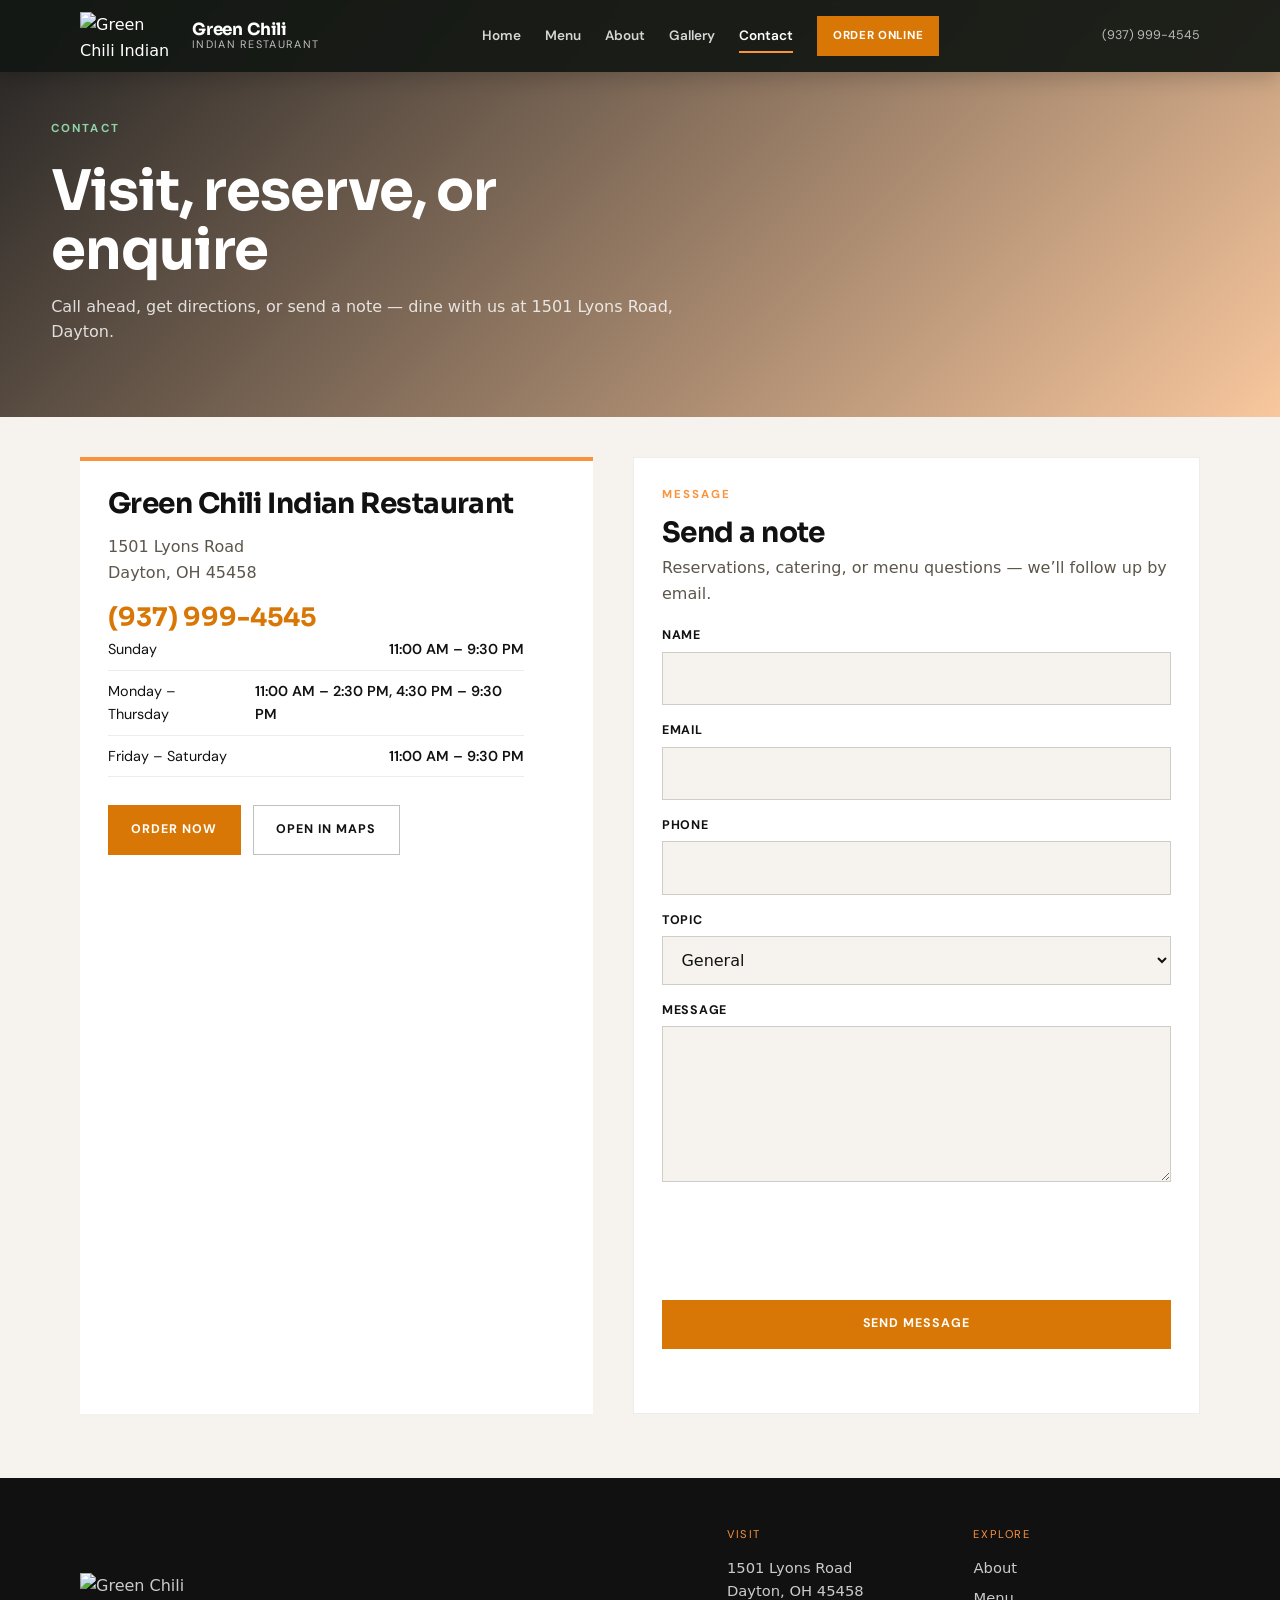
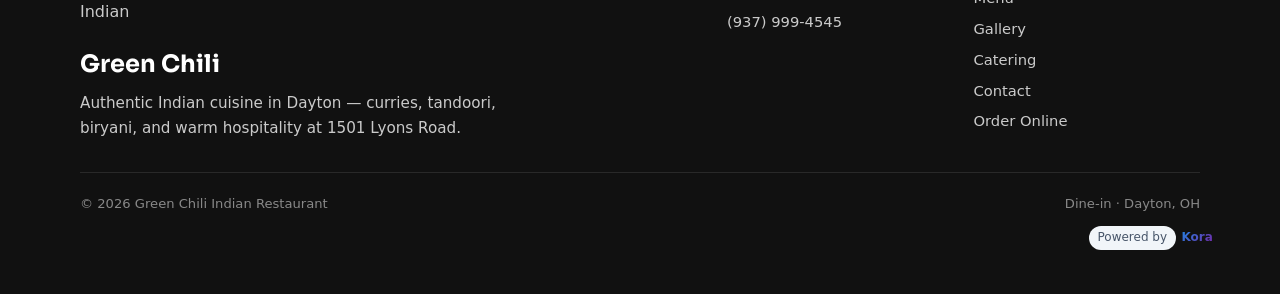
==== commit 6b37eef5: "fix: contrast-safe 'Powered by Kora' footer badge (WCAG 4.5:1) Matches the kora-agent static_injecto" ====
--- a/contact.html
+++ b/contact.html
@@ -24,8 +24,8 @@
 <link rel="preload" as="style" href="https://fonts.googleapis.com/css2?family=Sora:wght@400;600;700&amp;family=DM+Sans:wght@400;600;700&amp;display=swap" onload="this.onload=null;this.rel='stylesheet'">
 <noscript><link rel="stylesheet" href="https://fonts.googleapis.com/css2?family=Sora:wght@400;600;700&amp;family=DM+Sans:wght@400;600;700&amp;display=swap"></noscript>
 <!-- KORA_GOOGLE_FONTS_END -->
-<link href="assets/styles.css" rel="stylesheet">
-<link href="assets/site.css?v=21" rel="stylesheet"/>
+<link href="assets/styles.css" rel="stylesheet"/>
+<link href="assets/site.css?v=21" rel="stylesheet">
 <script type="application/ld+json">{
   "@context": "https://schema.org",
   "@type": "Restaurant",
@@ -46,7 +46,7 @@
   }
 }</script>
 
-</link></link></link><!-- KORA_FAVICON_START -->
+</link></link><!-- KORA_FAVICON_START -->
 <link href="https://quseprdus1.blob.core.windows.net/kora-business-images/user-media/96560c14-e994-45fe-b22a-5d16572c7730/de8c94d8-887e-4625-825f-ec262dbc28df/1786115822_4jauw4.png" rel="icon" type="image/png"/>
 <link href="https://quseprdus1.blob.core.windows.net/kora-business-images/user-media/96560c14-e994-45fe-b22a-5d16572c7730/de8c94d8-887e-4625-825f-ec262dbc28df/1786115822_4jauw4.png" rel="apple-touch-icon"/>
 <!-- KORA_FAVICON_END -->
@@ -126,7 +126,8 @@
 <script>
 (function () {
   var koraUrl = "https://askkora.ai";
-  var muted = "#64748b";
+  var muted = "#475569";
+  var mutedBg = "#f1f5f9";
   var blue = "#1E88E5";
   var purple = "#7B1FA2";
   var startMarker = 'KORA_' + 'BRANDING_FOOTER_START';
@@ -154,7 +155,7 @@
     wrapper.className = 'kora-powered-by';
     wrapper.setAttribute('data-kora-branding-footer', 'true');
     wrapper.style.cssText = 'display:flex;justify-content:flex-end;align-items:center;gap:0.35rem;padding:0.75rem 1rem;font-size:0.75rem;';
-    wrapper.innerHTML = '<span style="color:' + muted + '">Powered by</span>' +
+    wrapper.innerHTML = '<span style="color:' + muted + ';background:' + mutedBg + ';padding:0.15rem 0.55rem;border-radius:9999px;">Powered by</span>' +
       '<a href="' + koraUrl + '" target="_blank" rel="noopener noreferrer" style="text-decoration:none;font-weight:600;background:linear-gradient(135deg,' + blue + ',' + purple + ');-webkit-background-clip:text;background-clip:text;-webkit-text-fill-color:transparent">Kora</a>';
     return wrapper;
   }
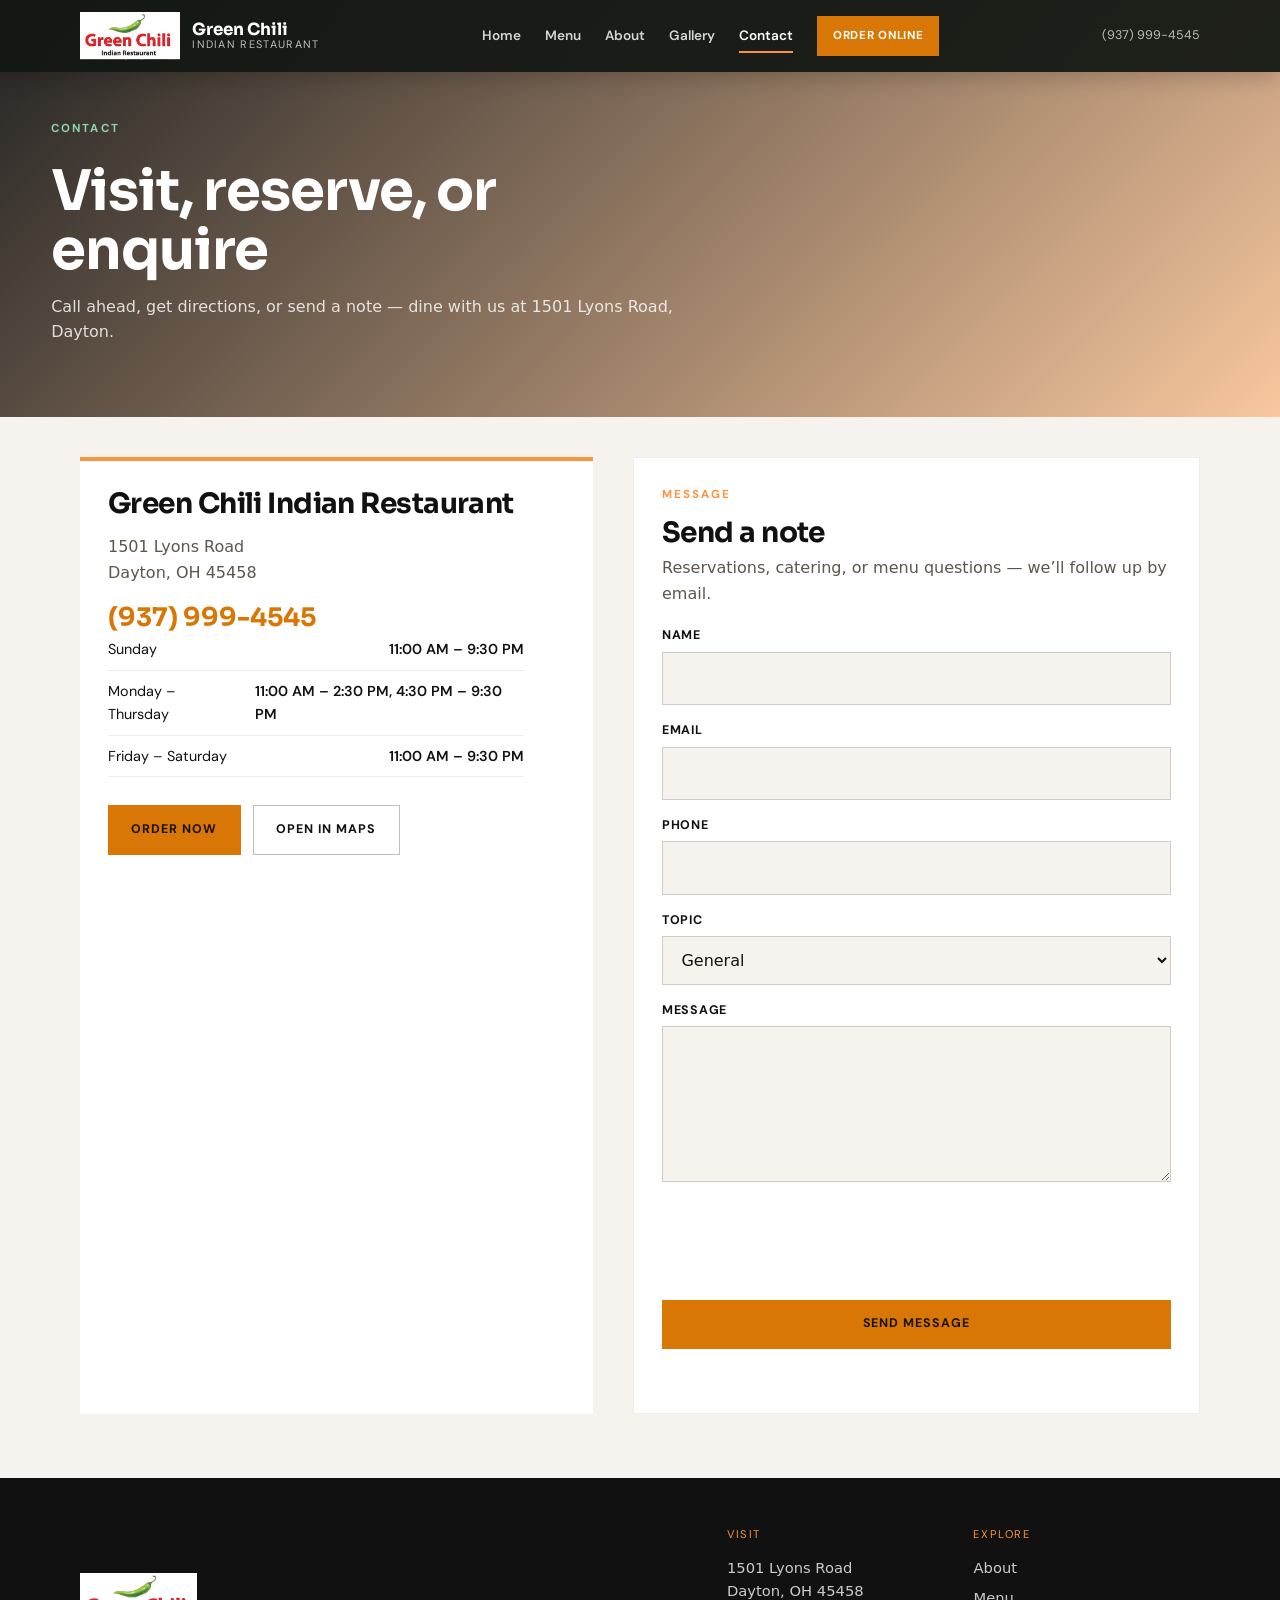
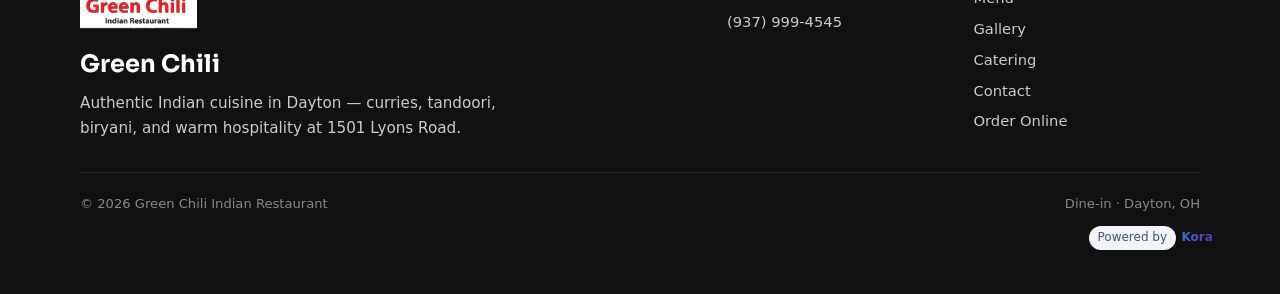
==== commit f806d4c1: "fix: convert all images to WebP and host locally instead of raw Azure blob JPG/PNG (Lighthouse image" ====
--- a/contact.html
+++ b/contact.html
@@ -8,13 +8,13 @@
 <title>Contact Green Chili Indian Restaurant | Dayton OH</title>
 <meta content="Contact Green Chili Indian Restaurant at 1501 Lyons Road, Dayton, OH 45458. Call (937) 999-4545 for reservations, catering, or dining questions." name="description"/>
 <meta content="Green Chili contact, Indian restaurant Dayton phone, 1501 Lyons Road" name="keywords"/>
-<meta content="noindex, nofollow" name="robots"/>
+<meta content="index, follow" name="robots"/>
 <meta content="Green Chili Indian Restaurant" name="author"/>
 <meta content="website" property="og:type"/>
 <meta content="Green Chili Indian Restaurant" property="og:site_name"/>
 <meta content="Contact Green Chili Indian Restaurant — Dayton OH" property="og:title"/>
 <meta content="Contact Green Chili Indian Restaurant at 1501 Lyons Road, Dayton, OH 45458. Call (937) 999-4545." property="og:description"/>
-<meta content="https://quseprdus1.blob.core.windows.net/kora-business-images/user-media/96560c14-e994-45fe-b22a-5d16572c7730/de8c94d8-887e-4625-825f-ec262dbc28df/1786115874_c17uhi.jpg" property="og:image"/>
+<meta content="assets/img/1786115874_c17uhi.webp" property="og:image"/>
 <meta content="summary_large_image" name="twitter:card"/>
 <meta content="Contact Green Chili Indian Restaurant — Dayton OH" name="twitter:title"/>
 <meta content="Contact Green Chili Indian Restaurant at 1501 Lyons Road, Dayton, OH 45458. Call (937) 999-4545." name="twitter:description"/>
@@ -30,7 +30,7 @@
   "@context": "https://schema.org",
   "@type": "Restaurant",
   "name": "Green Chili Indian Restaurant",
-  "image": "https://quseprdus1.blob.core.windows.net/kora-business-images/user-media/96560c14-e994-45fe-b22a-5d16572c7730/de8c94d8-887e-4625-825f-ec262dbc28df/1786115874_c17uhi.jpg",
+  "image": "assets/img/1786115874_c17uhi.webp",
   "telephone": "+19379994545",
   "servesCuisine": [
     "Indian"
@@ -47,8 +47,8 @@
 }</script>
 
 </link></link><!-- KORA_FAVICON_START -->
-<link href="https://quseprdus1.blob.core.windows.net/kora-business-images/user-media/96560c14-e994-45fe-b22a-5d16572c7730/de8c94d8-887e-4625-825f-ec262dbc28df/1786115822_4jauw4.png" rel="icon" type="image/png"/>
-<link href="https://quseprdus1.blob.core.windows.net/kora-business-images/user-media/96560c14-e994-45fe-b22a-5d16572c7730/de8c94d8-887e-4625-825f-ec262dbc28df/1786115822_4jauw4.png" rel="apple-touch-icon"/>
+<link href="assets/img/1786115822_4jauw4.webp" rel="icon" type="image/png"/>
+<link href="assets/img/1786115822_4jauw4.webp" rel="apple-touch-icon"/>
 <!-- KORA_FAVICON_END -->
 </head>
 <body data-page="contact">
--- a/assets/site.css
+++ b/assets/site.css
@@ -135,7 +135,7 @@
 
 .btn-primary {
   background: var(--color-brand-primary);
-  color: #fff;
+  color: #1a1200;
   border-color: var(--color-brand-primary);
 }
 
@@ -559,7 +559,7 @@
 
 .story-media {
   min-height: clamp(240px, 42vw, 460px);
-  background: center/cover no-repeat url("https://quseprdus1.blob.core.windows.net/kora-business-images/user-media/96560c14-e994-45fe-b22a-5d16572c7730/de8c94d8-887e-4625-825f-ec262dbc28df/1786115710_tumw7s.png");
+  background: center/cover no-repeat url("assets/img/1786115710_tumw7s.webp");
   position: relative;
 }
 
@@ -834,7 +834,7 @@
 
 .visit-visual {
   min-height: 280px;
-  background: center/cover no-repeat url("https://quseprdus1.blob.core.windows.net/kora-business-images/user-media/96560c14-e994-45fe-b22a-5d16572c7730/de8c94d8-887e-4625-825f-ec262dbc28df/1786115899_7nvduq.jpg");
+  background: center/cover no-repeat url("assets/img/1786115899_7nvduq.webp");
 }
 
 /* Mosaic gallery — asymmetric, not equal strip */
@@ -896,11 +896,11 @@
   background: rgba(217, 119, 6, 0.25);
 }
 
-.m1 { grid-row: 1 / 3; background-image: url("https://quseprdus1.blob.core.windows.net/kora-business-images/user-media/96560c14-e994-45fe-b22a-5d16572c7730/de8c94d8-887e-4625-825f-ec262dbc28df/1786115830_s4a86h.jpg"); }
-.m2 { background-image: url("https://quseprdus1.blob.core.windows.net/kora-business-images/user-media/96560c14-e994-45fe-b22a-5d16572c7730/de8c94d8-887e-4625-825f-ec262dbc28df/1786115835_le9iik.jpg"); }
-.m3 { background-image: url("https://quseprdus1.blob.core.windows.net/kora-business-images/user-media/96560c14-e994-45fe-b22a-5d16572c7730/de8c94d8-887e-4625-825f-ec262dbc28df/1786115839_1jvzg4.jpg"); }
-.m4 { grid-column: 1; background-image: url("https://quseprdus1.blob.core.windows.net/kora-business-images/user-media/96560c14-e994-45fe-b22a-5d16572c7730/de8c94d8-887e-4625-825f-ec262dbc28df/1786115852_l6zpj6.png"); }
-.m5 { grid-column: 2; grid-row: 2 / 4; background-image: url("https://quseprdus1.blob.core.windows.net/kora-business-images/user-media/96560c14-e994-45fe-b22a-5d16572c7730/de8c94d8-887e-4625-825f-ec262dbc28df/1786115899_7nvduq.jpg"); }
+.m1 { grid-row: 1 / 3; background-image: url("assets/img/1786115830_s4a86h.webp"); }
+.m2 { background-image: url("assets/img/1786115835_le9iik.webp"); }
+.m3 { background-image: url("assets/img/1786115839_1jvzg4.webp"); }
+.m4 { grid-column: 1; background-image: url("assets/img/1786115852_l6zpj6.webp"); }
+.m5 { grid-column: 2; grid-row: 2 / 4; background-image: url("assets/img/1786115899_7nvduq.webp"); }
 
 @media (max-width: 600px) {
   .mosaic-grid {
@@ -916,14 +916,14 @@
   padding: calc(var(--header-h) + 3rem) var(--pad) 3rem;
   background:
     linear-gradient(135deg, rgba(17, 17, 17, 0.92), rgba(217, 119, 6, 0.55)),
-    center/cover no-repeat url("https://quseprdus1.blob.core.windows.net/kora-business-images/user-media/96560c14-e994-45fe-b22a-5d16572c7730/de8c94d8-887e-4625-825f-ec262dbc28df/1786115862_fzl2e3.jpg");
+    center/cover no-repeat url("assets/img/1786115862_fzl2e3.webp");
   color: #fff;
 }
 
 .page-intro--contact {
   background:
     linear-gradient(135deg, rgba(17, 17, 17, 0.92), rgba(251, 146, 60, 0.45)),
-    center/cover no-repeat url("https://quseprdus1.blob.core.windows.net/kora-business-images/user-media/96560c14-e994-45fe-b22a-5d16572c7730/de8c94d8-887e-4625-825f-ec262dbc28df/1786115899_7nvduq.jpg");
+    center/cover no-repeat url("assets/img/1786115899_7nvduq.webp");
 }
 
 .page-intro-inner {
@@ -1364,7 +1364,7 @@
   padding: clamp(3.5rem, 8vw, 5.5rem) var(--pad);
   background:
     linear-gradient(120deg, rgba(17, 17, 17, 0.88), rgba(217, 119, 6, 0.72)),
-    center/cover no-repeat url("https://quseprdus1.blob.core.windows.net/kora-business-images/user-media/96560c14-e994-45fe-b22a-5d16572c7730/de8c94d8-887e-4625-825f-ec262dbc28df/1786115899_7nvduq.jpg");
+    center/cover no-repeat url("assets/img/1786115899_7nvduq.webp");
   color: #fff;
 }
 .feature-band-inner {
@@ -1382,3 +1382,98 @@
   max-width: 36rem;
   color: rgba(255,255,255,0.9);
 }
+
+.reviews {
+  padding: clamp(3.5rem, 8vw, 5.5rem) var(--pad);
+  background: var(--color-brand-secondary);
+}
+
+.reviews-head {
+  width: min(var(--max), 100%);
+  margin: 0 auto 2rem;
+  text-align: center;
+}
+
+.reviews-head h2 {
+  font-size: clamp(2rem, 4.5vw, 3.25rem);
+  margin: 0.5rem 0 0.75rem;
+}
+
+.reviews-rating {
+  color: var(--color-brand-muted);
+  font-size: 1rem;
+}
+
+.reviews-rating a {
+  color: var(--color-brand-primary);
+  font-weight: 600;
+}
+
+.reviews-grid {
+  width: min(var(--max), 100%);
+  margin: 0 auto;
+  display: grid;
+  grid-template-columns: repeat(auto-fit, minmax(16rem, 1fr));
+  gap: 1.5rem;
+}
+
+.review-card {
+  background: #fff;
+  border: 1px solid var(--color-brand-border);
+  border-radius: 0.75rem;
+  padding: 1.5rem;
+  margin: 0;
+}
+
+.review-card p {
+  color: var(--color-brand-ink);
+  font-size: 0.98rem;
+  line-height: 1.55;
+  margin: 0 0 1rem;
+}
+
+.review-card cite {
+  font-style: normal;
+  font-size: 0.85rem;
+  color: var(--color-brand-muted);
+}
+
+.review-card cite a {
+  color: var(--color-brand-primary);
+}
+
+.faq {
+  padding: clamp(3.5rem, 8vw, 5.5rem) var(--pad);
+}
+
+.faq-head {
+  width: min(var(--max), 100%);
+  margin: 0 auto 2rem;
+  text-align: center;
+}
+
+.faq-head h2 {
+  font-size: clamp(2rem, 4.5vw, 3.25rem);
+  margin: 0.5rem 0 0;
+}
+
+.faq-list {
+  width: min(42rem, 100%);
+  margin: 0 auto;
+}
+
+.faq-list details {
+  border-bottom: 1px solid var(--color-brand-border);
+  padding: 1rem 0;
+}
+
+.faq-list summary {
+  cursor: pointer;
+  font-weight: 600;
+  color: var(--color-brand-ink);
+}
+
+.faq-list p {
+  color: var(--color-brand-muted);
+  margin: 0.75rem 0 0;
+}
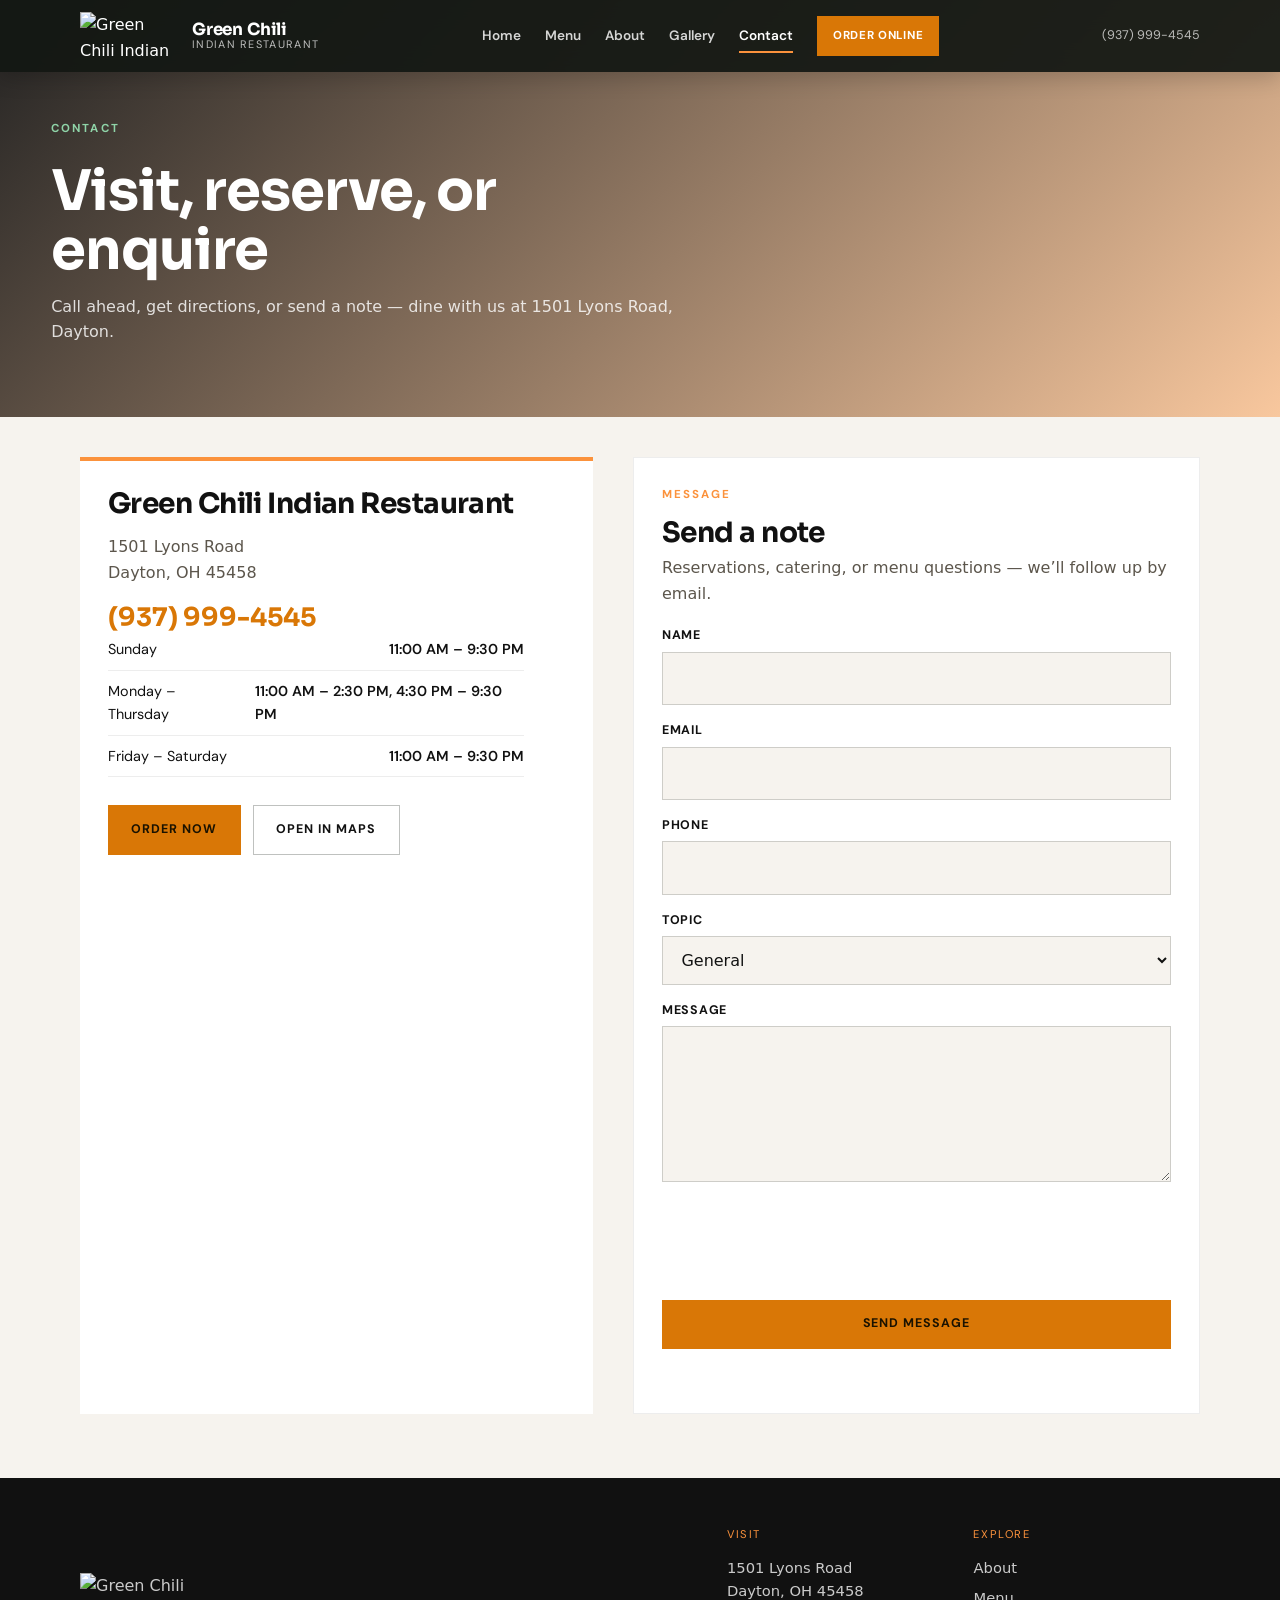
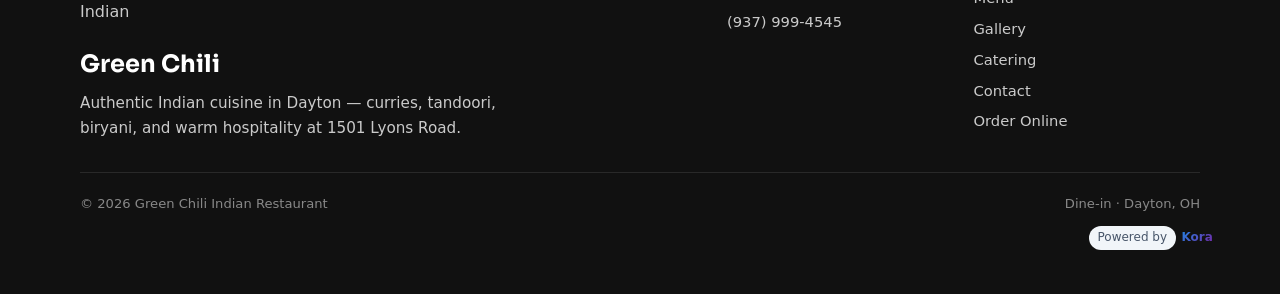
==== commit 7d86ba0c: "Revert "fix: convert all images to WebP and host locally instead of raw Azure blob JPG/PNG (Lighthou" ====
--- a/contact.html
+++ b/contact.html
@@ -14,7 +14,7 @@
 <meta content="Green Chili Indian Restaurant" property="og:site_name"/>
 <meta content="Contact Green Chili Indian Restaurant — Dayton OH" property="og:title"/>
 <meta content="Contact Green Chili Indian Restaurant at 1501 Lyons Road, Dayton, OH 45458. Call (937) 999-4545." property="og:description"/>
-<meta content="assets/img/1786115874_c17uhi.webp" property="og:image"/>
+<meta content="https://quseprdus1.blob.core.windows.net/kora-business-images/user-media/96560c14-e994-45fe-b22a-5d16572c7730/de8c94d8-887e-4625-825f-ec262dbc28df/1786115874_c17uhi.jpg" property="og:image"/>
 <meta content="summary_large_image" name="twitter:card"/>
 <meta content="Contact Green Chili Indian Restaurant — Dayton OH" name="twitter:title"/>
 <meta content="Contact Green Chili Indian Restaurant at 1501 Lyons Road, Dayton, OH 45458. Call (937) 999-4545." name="twitter:description"/>
@@ -30,7 +30,7 @@
   "@context": "https://schema.org",
   "@type": "Restaurant",
   "name": "Green Chili Indian Restaurant",
-  "image": "assets/img/1786115874_c17uhi.webp",
+  "image": "https://quseprdus1.blob.core.windows.net/kora-business-images/user-media/96560c14-e994-45fe-b22a-5d16572c7730/de8c94d8-887e-4625-825f-ec262dbc28df/1786115874_c17uhi.jpg",
   "telephone": "+19379994545",
   "servesCuisine": [
     "Indian"
@@ -47,8 +47,8 @@
 }</script>
 
 </link></link><!-- KORA_FAVICON_START -->
-<link href="assets/img/1786115822_4jauw4.webp" rel="icon" type="image/png"/>
-<link href="assets/img/1786115822_4jauw4.webp" rel="apple-touch-icon"/>
+<link href="https://quseprdus1.blob.core.windows.net/kora-business-images/user-media/96560c14-e994-45fe-b22a-5d16572c7730/de8c94d8-887e-4625-825f-ec262dbc28df/1786115822_4jauw4.png" rel="icon" type="image/png"/>
+<link href="https://quseprdus1.blob.core.windows.net/kora-business-images/user-media/96560c14-e994-45fe-b22a-5d16572c7730/de8c94d8-887e-4625-825f-ec262dbc28df/1786115822_4jauw4.png" rel="apple-touch-icon"/>
 <!-- KORA_FAVICON_END -->
 </head>
 <body data-page="contact">
--- a/assets/site.css
+++ b/assets/site.css
@@ -559,7 +559,7 @@
 
 .story-media {
   min-height: clamp(240px, 42vw, 460px);
-  background: center/cover no-repeat url("assets/img/1786115710_tumw7s.webp");
+  background: center/cover no-repeat url("https://quseprdus1.blob.core.windows.net/kora-business-images/user-media/96560c14-e994-45fe-b22a-5d16572c7730/de8c94d8-887e-4625-825f-ec262dbc28df/1786115710_tumw7s.png");
   position: relative;
 }
 
@@ -834,7 +834,7 @@
 
 .visit-visual {
   min-height: 280px;
-  background: center/cover no-repeat url("assets/img/1786115899_7nvduq.webp");
+  background: center/cover no-repeat url("https://quseprdus1.blob.core.windows.net/kora-business-images/user-media/96560c14-e994-45fe-b22a-5d16572c7730/de8c94d8-887e-4625-825f-ec262dbc28df/1786115899_7nvduq.jpg");
 }
 
 /* Mosaic gallery — asymmetric, not equal strip */
@@ -896,11 +896,11 @@
   background: rgba(217, 119, 6, 0.25);
 }
 
-.m1 { grid-row: 1 / 3; background-image: url("assets/img/1786115830_s4a86h.webp"); }
-.m2 { background-image: url("assets/img/1786115835_le9iik.webp"); }
-.m3 { background-image: url("assets/img/1786115839_1jvzg4.webp"); }
-.m4 { grid-column: 1; background-image: url("assets/img/1786115852_l6zpj6.webp"); }
-.m5 { grid-column: 2; grid-row: 2 / 4; background-image: url("assets/img/1786115899_7nvduq.webp"); }
+.m1 { grid-row: 1 / 3; background-image: url("https://quseprdus1.blob.core.windows.net/kora-business-images/user-media/96560c14-e994-45fe-b22a-5d16572c7730/de8c94d8-887e-4625-825f-ec262dbc28df/1786115830_s4a86h.jpg"); }
+.m2 { background-image: url("https://quseprdus1.blob.core.windows.net/kora-business-images/user-media/96560c14-e994-45fe-b22a-5d16572c7730/de8c94d8-887e-4625-825f-ec262dbc28df/1786115835_le9iik.jpg"); }
+.m3 { background-image: url("https://quseprdus1.blob.core.windows.net/kora-business-images/user-media/96560c14-e994-45fe-b22a-5d16572c7730/de8c94d8-887e-4625-825f-ec262dbc28df/1786115839_1jvzg4.jpg"); }
+.m4 { grid-column: 1; background-image: url("https://quseprdus1.blob.core.windows.net/kora-business-images/user-media/96560c14-e994-45fe-b22a-5d16572c7730/de8c94d8-887e-4625-825f-ec262dbc28df/1786115852_l6zpj6.png"); }
+.m5 { grid-column: 2; grid-row: 2 / 4; background-image: url("https://quseprdus1.blob.core.windows.net/kora-business-images/user-media/96560c14-e994-45fe-b22a-5d16572c7730/de8c94d8-887e-4625-825f-ec262dbc28df/1786115899_7nvduq.jpg"); }
 
 @media (max-width: 600px) {
   .mosaic-grid {
@@ -916,14 +916,14 @@
   padding: calc(var(--header-h) + 3rem) var(--pad) 3rem;
   background:
     linear-gradient(135deg, rgba(17, 17, 17, 0.92), rgba(217, 119, 6, 0.55)),
-    center/cover no-repeat url("assets/img/1786115862_fzl2e3.webp");
+    center/cover no-repeat url("https://quseprdus1.blob.core.windows.net/kora-business-images/user-media/96560c14-e994-45fe-b22a-5d16572c7730/de8c94d8-887e-4625-825f-ec262dbc28df/1786115862_fzl2e3.jpg");
   color: #fff;
 }
 
 .page-intro--contact {
   background:
     linear-gradient(135deg, rgba(17, 17, 17, 0.92), rgba(251, 146, 60, 0.45)),
-    center/cover no-repeat url("assets/img/1786115899_7nvduq.webp");
+    center/cover no-repeat url("https://quseprdus1.blob.core.windows.net/kora-business-images/user-media/96560c14-e994-45fe-b22a-5d16572c7730/de8c94d8-887e-4625-825f-ec262dbc28df/1786115899_7nvduq.jpg");
 }
 
 .page-intro-inner {
@@ -1364,7 +1364,7 @@
   padding: clamp(3.5rem, 8vw, 5.5rem) var(--pad);
   background:
     linear-gradient(120deg, rgba(17, 17, 17, 0.88), rgba(217, 119, 6, 0.72)),
-    center/cover no-repeat url("assets/img/1786115899_7nvduq.webp");
+    center/cover no-repeat url("https://quseprdus1.blob.core.windows.net/kora-business-images/user-media/96560c14-e994-45fe-b22a-5d16572c7730/de8c94d8-887e-4625-825f-ec262dbc28df/1786115899_7nvduq.jpg");
   color: #fff;
 }
 .feature-band-inner {
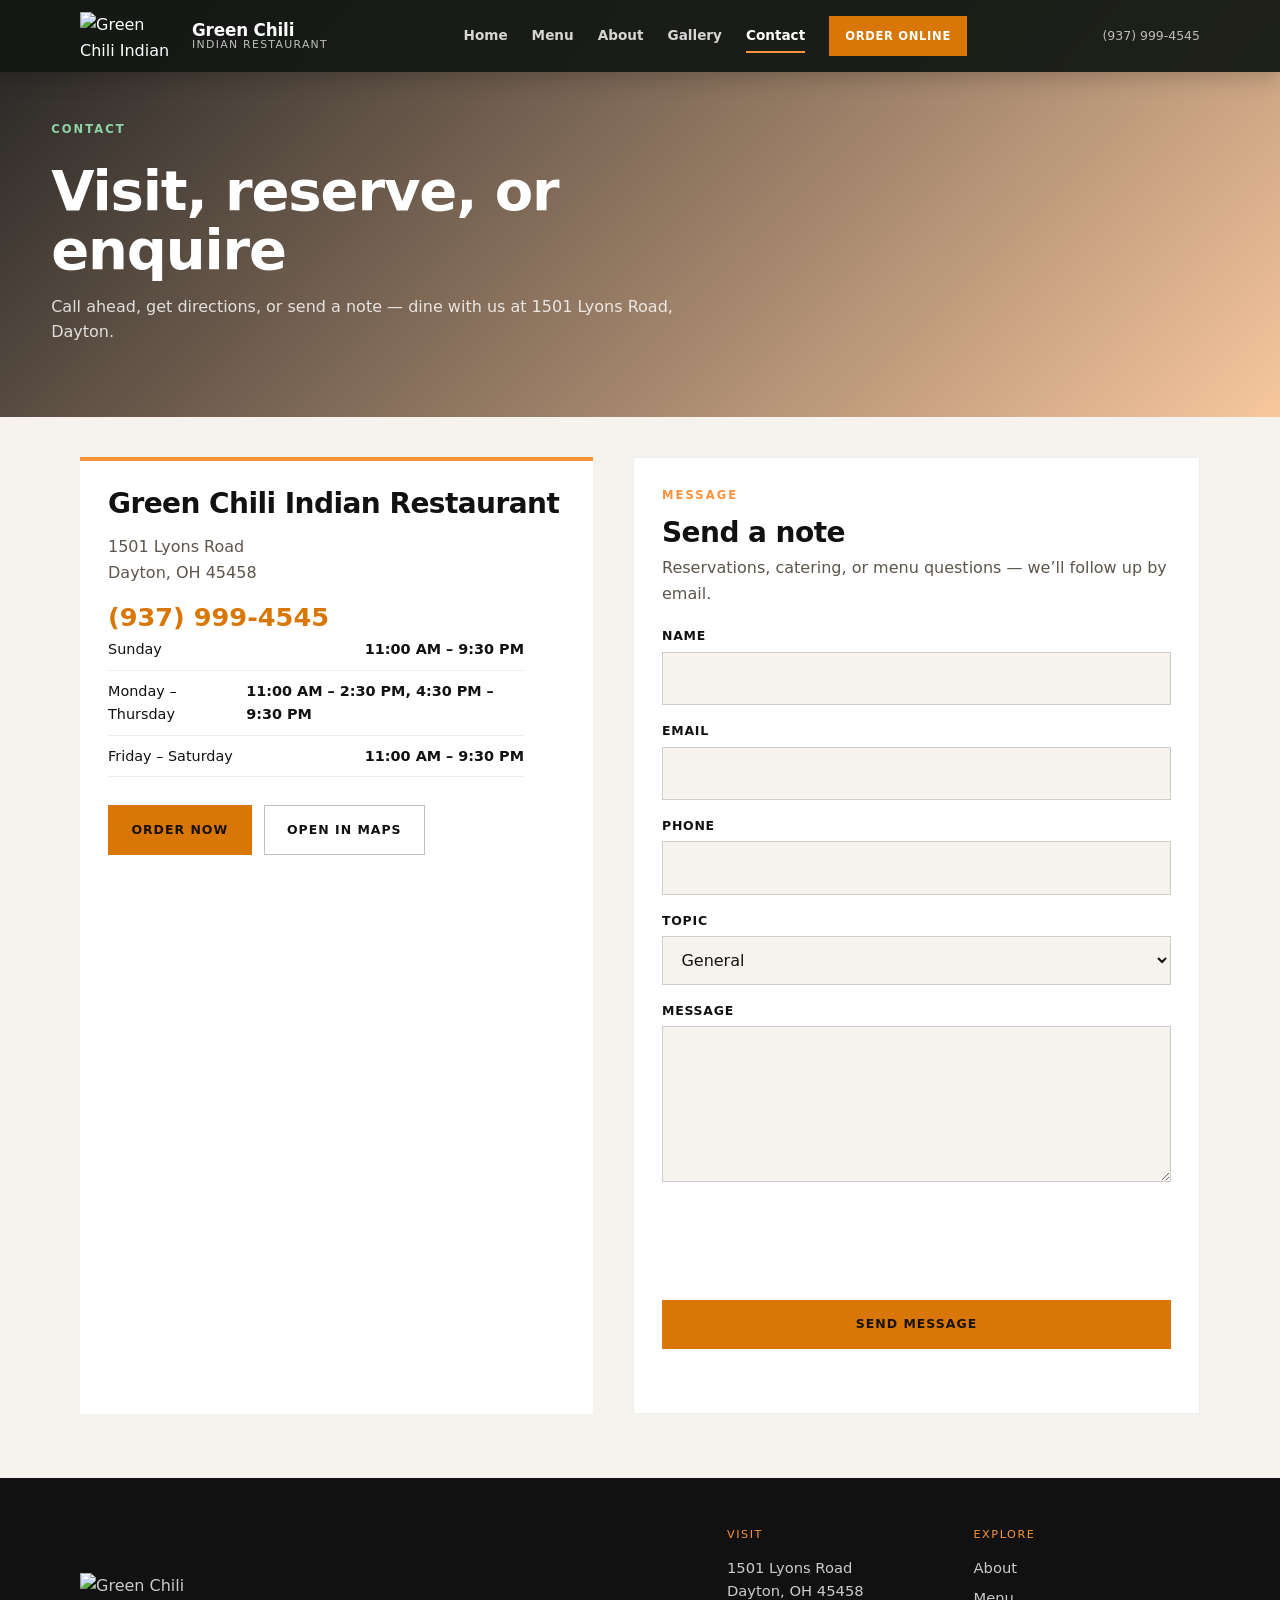
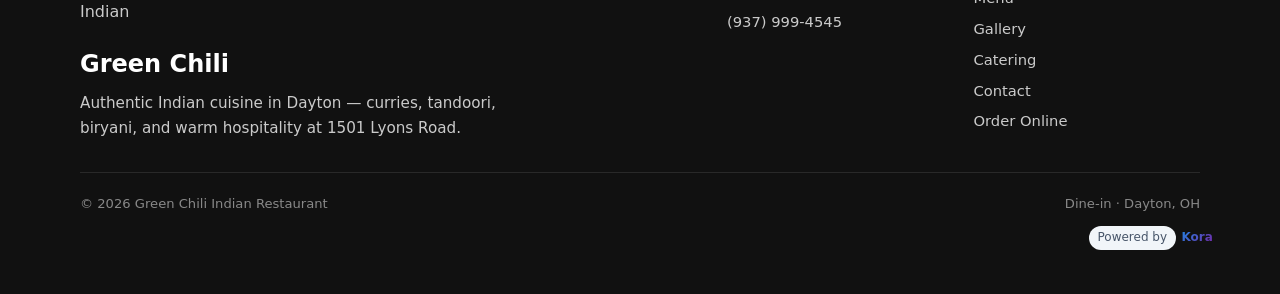
==== commit 2b82b38a: "refactor: update font loading method across contact, index, and menu pages; adjust CSS variables for" ====
--- a/contact.html
+++ b/contact.html
@@ -14,15 +14,12 @@
 <meta content="Green Chili Indian Restaurant" property="og:site_name"/>
 <meta content="Contact Green Chili Indian Restaurant — Dayton OH" property="og:title"/>
 <meta content="Contact Green Chili Indian Restaurant at 1501 Lyons Road, Dayton, OH 45458. Call (937) 999-4545." property="og:description"/>
-<meta content="https://quseprdus1.blob.core.windows.net/kora-business-images/user-media/96560c14-e994-45fe-b22a-5d16572c7730/de8c94d8-887e-4625-825f-ec262dbc28df/1786115874_c17uhi.jpg" property="og:image"/>
+<meta content="https://quseprdus1.blob.core.windows.net/kora-business-images/v2-uploads/96560c14-e994-45fe-b22a-5d16572c7730/d7cbb95a-d434-4412-b79c-741fdbe232ec-19_1786115874_c17uhi.webp" property="og:image"/>
 <meta content="summary_large_image" name="twitter:card"/>
 <meta content="Contact Green Chili Indian Restaurant — Dayton OH" name="twitter:title"/>
 <meta content="Contact Green Chili Indian Restaurant at 1501 Lyons Road, Dayton, OH 45458. Call (937) 999-4545." name="twitter:description"/>
 <!-- KORA_GOOGLE_FONTS_START -->
-<link rel="preconnect" href="https://fonts.googleapis.com">
-<link rel="preconnect" href="https://fonts.gstatic.com" crossorigin>
-<link rel="preload" as="style" href="https://fonts.googleapis.com/css2?family=Sora:wght@400;600;700&amp;family=DM+Sans:wght@400;600;700&amp;display=swap" onload="this.onload=null;this.rel='stylesheet'">
-<noscript><link rel="stylesheet" href="https://fonts.googleapis.com/css2?family=Sora:wght@400;600;700&amp;family=DM+Sans:wght@400;600;700&amp;display=swap"></noscript>
+<!-- kora:fonts --><!-- /kora:fonts -->
 <!-- KORA_GOOGLE_FONTS_END -->
 <link href="assets/styles.css" rel="stylesheet"/>
 <link href="assets/site.css?v=21" rel="stylesheet">
@@ -30,7 +27,7 @@
   "@context": "https://schema.org",
   "@type": "Restaurant",
   "name": "Green Chili Indian Restaurant",
-  "image": "https://quseprdus1.blob.core.windows.net/kora-business-images/user-media/96560c14-e994-45fe-b22a-5d16572c7730/de8c94d8-887e-4625-825f-ec262dbc28df/1786115874_c17uhi.jpg",
+  "image": "https://quseprdus1.blob.core.windows.net/kora-business-images/v2-uploads/96560c14-e994-45fe-b22a-5d16572c7730/d7cbb95a-d434-4412-b79c-741fdbe232ec-19_1786115874_c17uhi.webp",
   "telephone": "+19379994545",
   "servesCuisine": [
     "Indian"
@@ -47,8 +44,8 @@
 }</script>
 
 </link></link><!-- KORA_FAVICON_START -->
-<link href="https://quseprdus1.blob.core.windows.net/kora-business-images/user-media/96560c14-e994-45fe-b22a-5d16572c7730/de8c94d8-887e-4625-825f-ec262dbc28df/1786115822_4jauw4.png" rel="icon" type="image/png"/>
-<link href="https://quseprdus1.blob.core.windows.net/kora-business-images/user-media/96560c14-e994-45fe-b22a-5d16572c7730/de8c94d8-887e-4625-825f-ec262dbc28df/1786115822_4jauw4.png" rel="apple-touch-icon"/>
+<link href="https://quseprdus1.blob.core.windows.net/kora-business-images/v2-uploads/96560c14-e994-45fe-b22a-5d16572c7730/3d03cc0e-c8ed-4d7b-bf3d-1271d681d5e6-16_1786115822_4jauw4.webp" rel="icon" type="image/png"/>
+<link href="https://quseprdus1.blob.core.windows.net/kora-business-images/v2-uploads/96560c14-e994-45fe-b22a-5d16572c7730/3d03cc0e-c8ed-4d7b-bf3d-1271d681d5e6-16_1786115822_4jauw4.webp" rel="apple-touch-icon"/>
 <!-- KORA_FAVICON_END -->
 </head>
 <body data-page="contact">
--- a/assets/site.css
+++ b/assets/site.css
@@ -12,10 +12,10 @@
   --color-brand-muted: #5c564c;
   --color-brand-border: rgba(217, 119, 6, 0.28);
   --color-brand-overlay: rgba(17, 17, 17, 0.55);
-  --font-brand: "Sora", system-ui, sans-serif;
-  --font-heading: "Sora", system-ui, sans-serif;
-  --font-nav: "DM Sans", system-ui, sans-serif;
-  --font-body: "Roboto", system-ui, sans-serif;
+  --font-brand: var(--kora-font-heading, "Sora"), system-ui, sans-serif;
+  --font-heading: var(--kora-font-heading, "Sora"), system-ui, sans-serif;
+  --font-nav: var(--kora-font-body, "DM Sans"), system-ui, sans-serif;
+  --font-body: var(--kora-font-body, "Roboto"), system-ui, sans-serif;
   --shadow-soft: 0 20px 60px rgba(20, 24, 20, 0.12);
   --radius: 0;
   --header-h: 72px;
